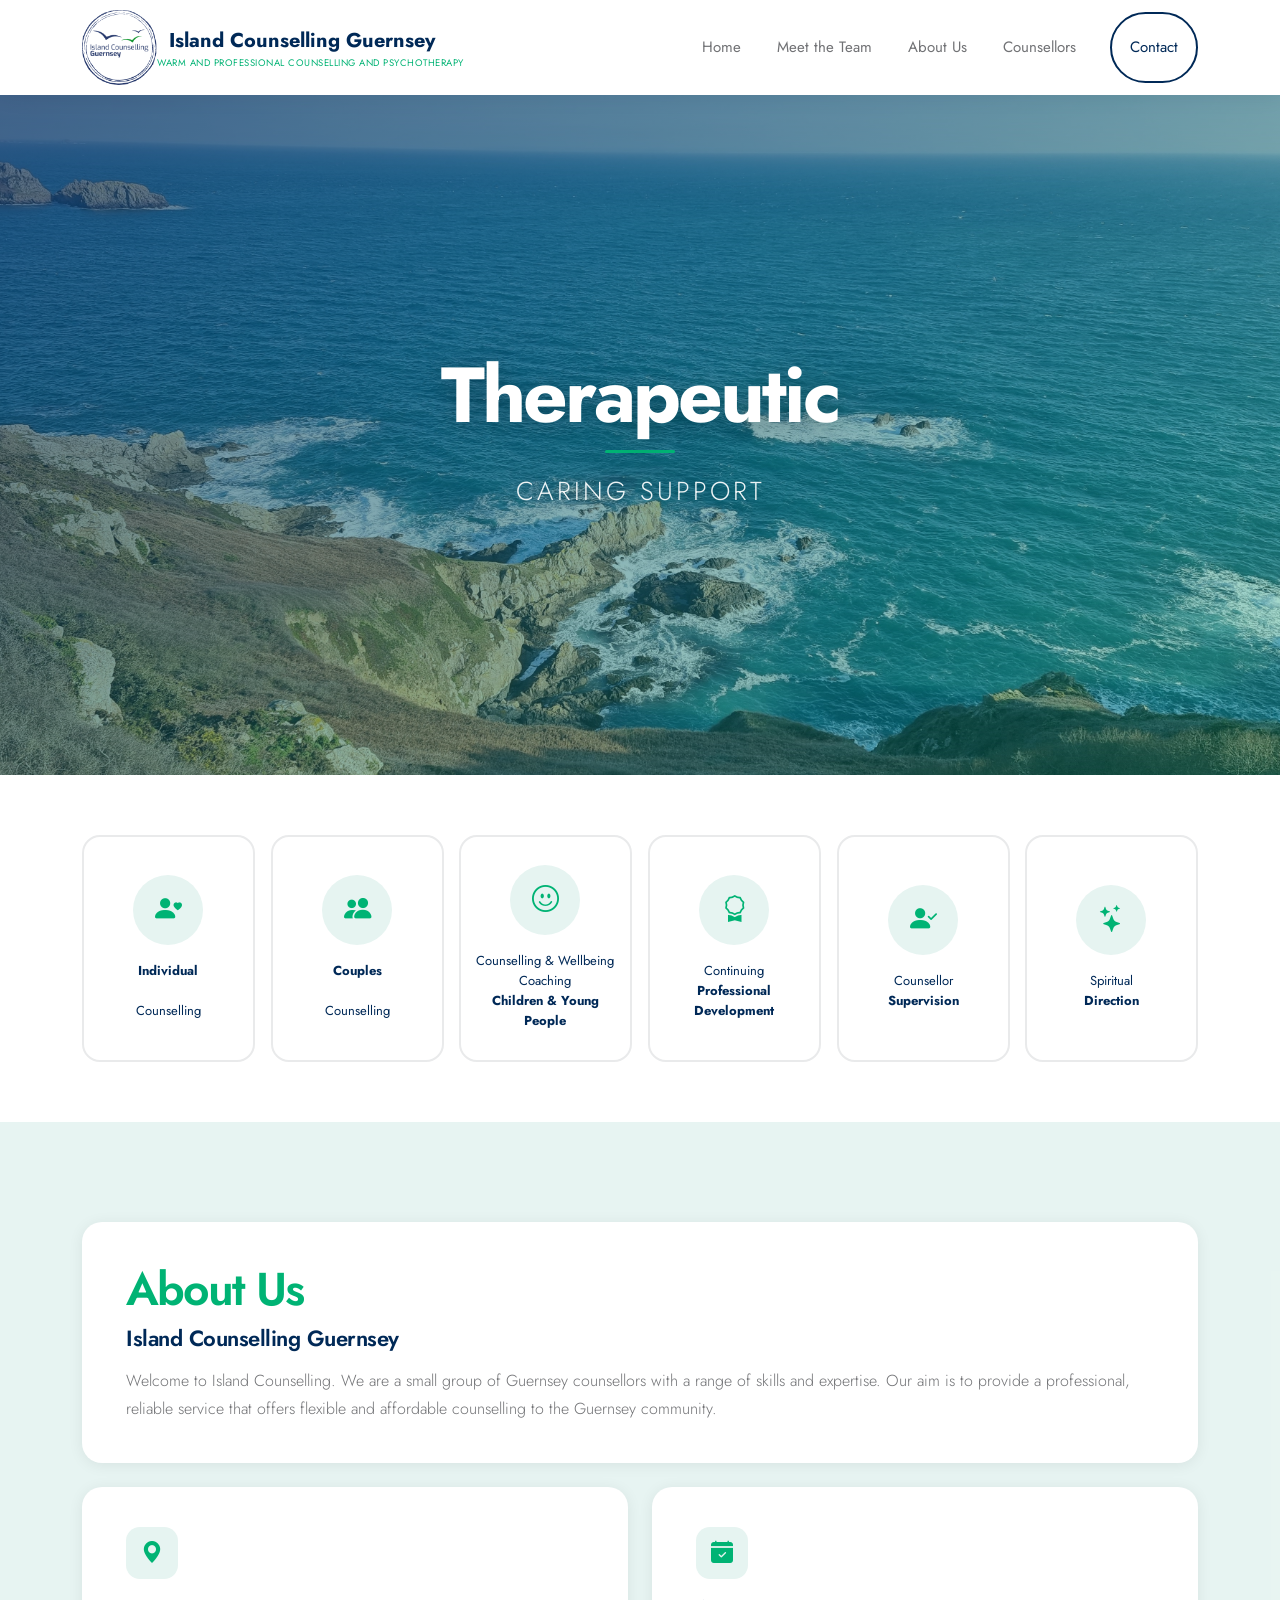
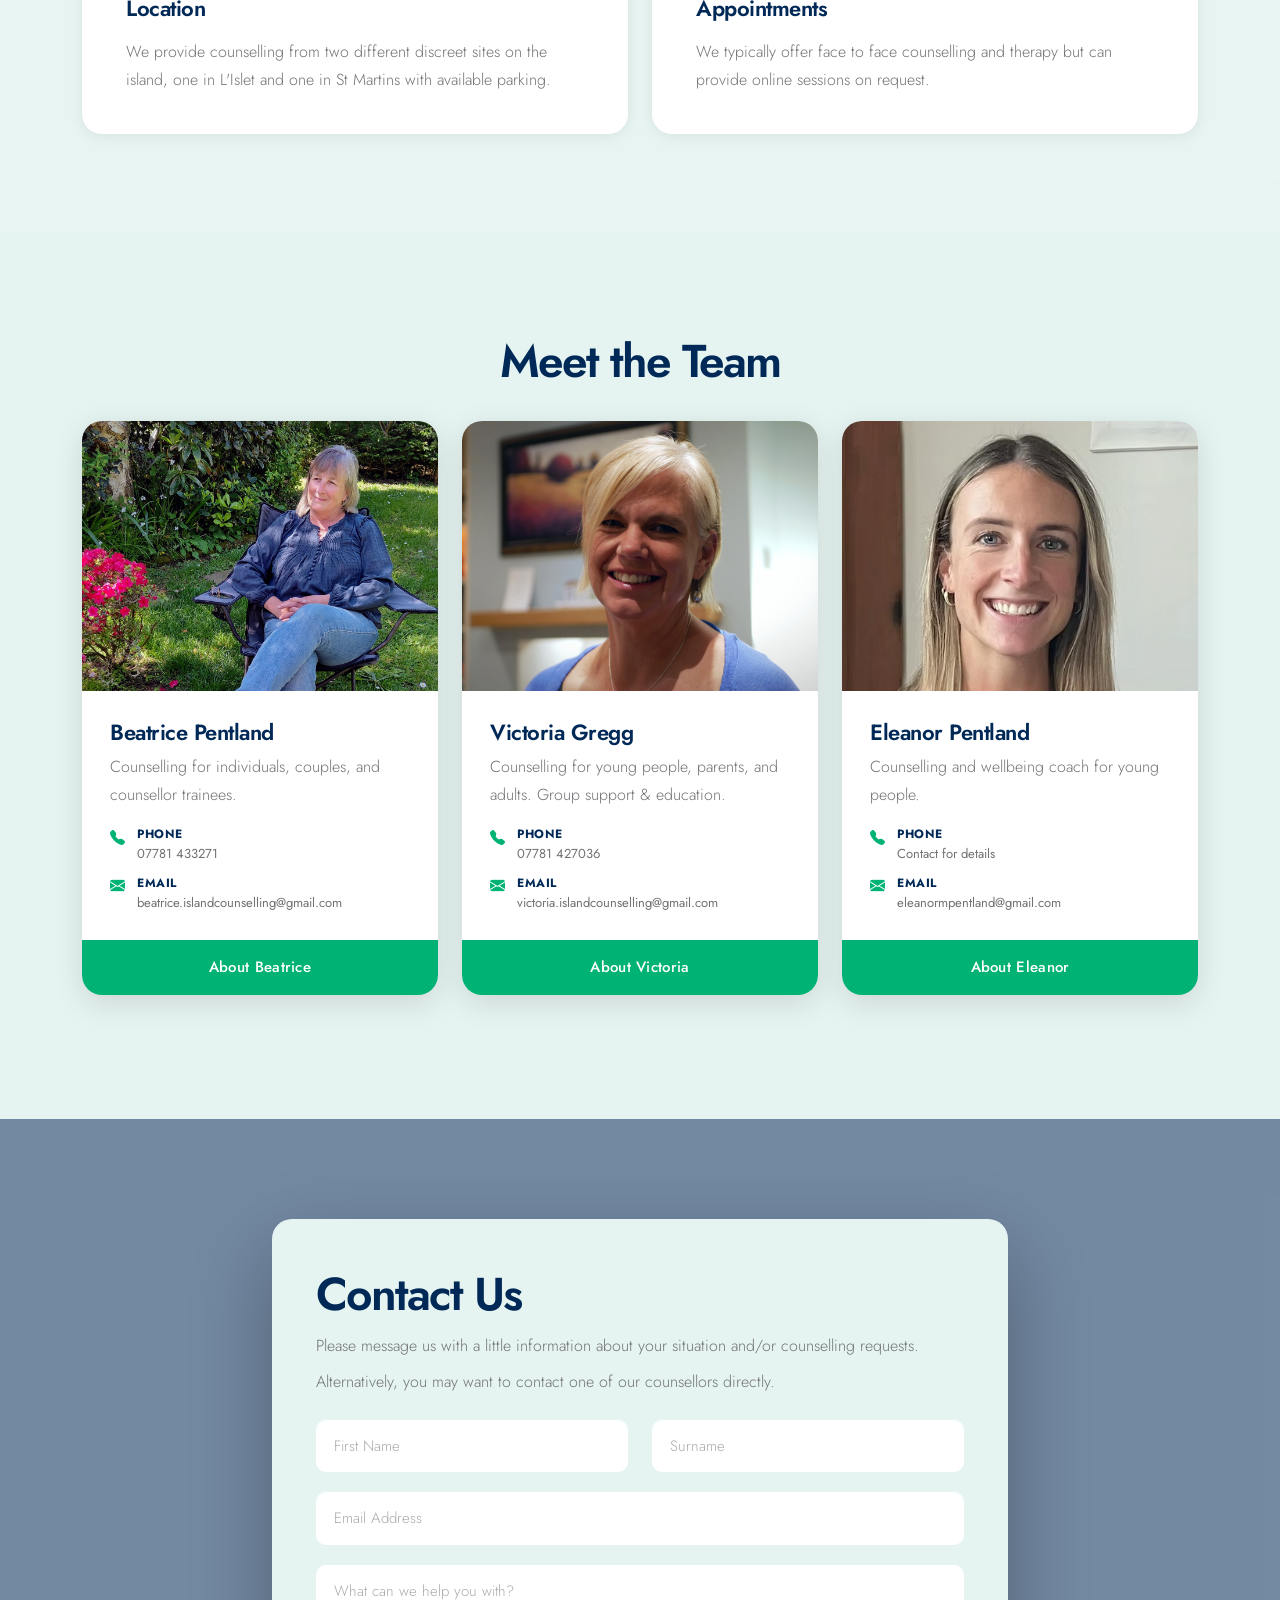
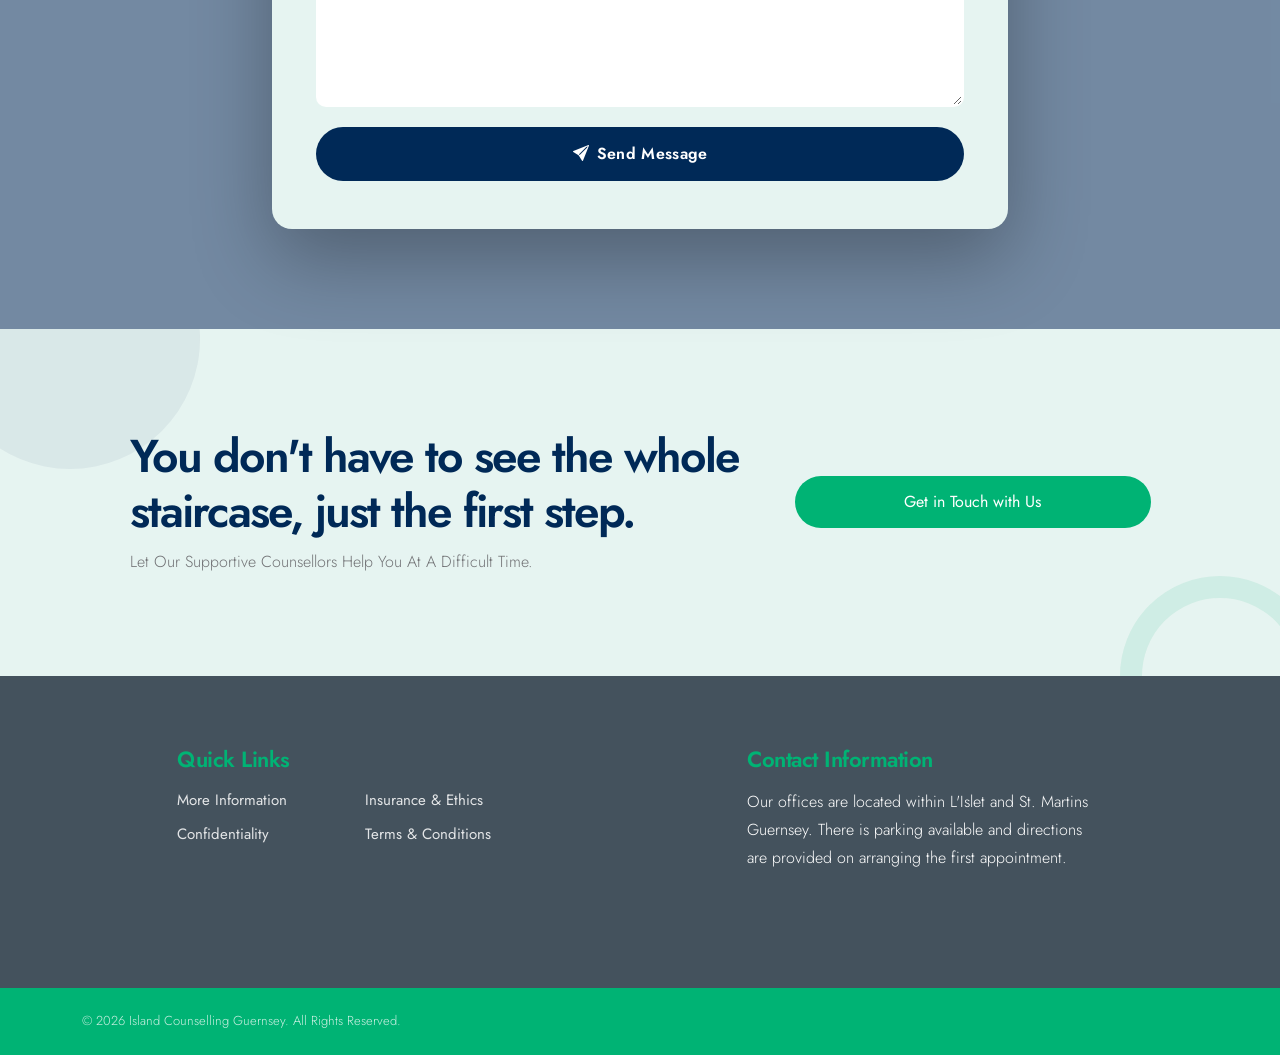
==== index.html @ e0945bb7 "Fix spelling of 'Theraputic' to 'Therapeutic'" ====
<!DOCTYPE html>
<html lang="en">
<head>
    <meta charset="UTF-8">
    <meta name="viewport" content="width=device-width, initial-scale=1">
    <meta name="description" content="Counselling in Guernsey for individuals, couples, children and young people. Professional, affordable, and confidential.">
    <meta name="author" content="Island Counselling Guernsey">
    <title>Island Counselling Guernsey</title>

    <link rel="icon" type="image/png" href="images/faviconIC.png">

    <!-- Google Fonts -->
    <link rel="preconnect" href="https://fonts.googleapis.com">
    <link rel="preconnect" href="https://fonts.gstatic.com" crossorigin>
    <link href="https://fonts.googleapis.com/css2?family=Jost:ital,wght@0,300;0,400;0,600;0,700;1,400&display=swap" rel="stylesheet">

    <!-- Bootstrap 5 CSS -->
    <link href="https://cdn.jsdelivr.net/npm/bootstrap@5.3.2/dist/css/bootstrap.min.css" rel="stylesheet">

    <!-- Bootstrap Icons -->
    <link href="https://cdn.jsdelivr.net/npm/bootstrap-icons@1.11.3/font/bootstrap-icons.css" rel="stylesheet">

    <!-- Custom CSS -->
    <link rel="stylesheet" href="style.css">
</head>
<body>

    <!-- ========== NAVIGATION ========== -->
    <nav class="navbar navbar-expand-lg" id="mainNav">
        <div class="container">

            <a class="navbar-brand" href="index.html">
                <img src="images/logo1.png" class="nav-logo" alt="Island Counselling Guernsey Logo">
                <span class="brand-text">
                    &nbsp;&nbsp;Island Counselling<em class="hide-mobile"> Guernsey</em>
                    <small>Warm and professional counselling and psychotherapy</small>
                </span>
            </a>

            <button class="navbar-toggler" type="button" data-bs-toggle="collapse"
                    data-bs-target="#navbarNav" aria-controls="navbarNav"
                    aria-expanded="false" aria-label="Toggle navigation">
                <span class="navbar-toggler-icon"></span>
            </button>

            <div class="collapse navbar-collapse" id="navbarNav">
                <ul class="navbar-nav ms-auto align-items-lg-center">
                    <li class="nav-item">
                        <a class="nav-link" href="index.html">Home</a>
                    </li>
                    <li class="nav-item">
                        <a class="nav-link smoothscroll" href="#team_section">Meet the Team</a>
                    </li>
                    <li class="nav-item">
                        <a class="nav-link smoothscroll" href="#about_section">About Us</a>
                    </li>
                    <li class="nav-item dropdown">
                        <a class="nav-link dropdown-toggle" href="#" id="counsellorsDropdown"
                           role="button" data-bs-toggle="dropdown" aria-expanded="false">
                            Counsellors
                        </a>
                        <ul class="dropdown-menu" aria-labelledby="counsellorsDropdown">
                            <li><a class="dropdown-item" href="Beatrice Pentland.html">Beatrice Pentland</a></li>
                            <li><a class="dropdown-item" href="Victoria Gregg.html">Victoria Gregg</a></li>
                            <li><a class="dropdown-item" href="Eleanor Pentland.html">Eleanor Pentland</a></li>
                        </ul>
                    </li>
                    <li class="nav-item ms-lg-3">
                        <a class="nav-link custom-btn custom-border-btn btn smoothscroll" href="#contact_section">Contact</a>
                    </li>
                </ul>
            </div>

        </div>
    </nav>

    <!-- ========== MAIN CONTENT ========== -->
    <main>

        <!-- Hero Carousel -->
        <section class="hero-section" aria-label="Hero">
            <div id="heroCarousel" class="carousel carousel-fade slide h-100"
                 data-bs-ride="carousel" data-bs-interval="4500">

                <div class="carousel-inner h-100">

                    <!-- Slide 1 -->
                    <div class="carousel-item">
                        <img src="images/gys8.jpg" class="carousel-bg-image"
                             alt="Therapeutic waves from a Guernsey cliff">
                        <div class="carousel-overlay"></div>
                        <div class="carousel-center-caption">
                            <div class="caption-inner">
                                <h1>Evidence</h1>
                                <div class="caption-divider"></div>
                                <p class="caption-sub">Based Practice</p>
                            </div>
                        </div>
                    </div>

                    <!-- Slide 2 (active) -->
                    <div class="carousel-item active">
                        <img src="images/gys42.jpg" class="carousel-bg-image"
                             alt="Counselling at sunset in Guernsey">
                        <div class="carousel-overlay"></div>
                        <div class="carousel-center-caption">
                            <div class="caption-inner">
                                <h1>Therapeutic</h1>
                                <div class="caption-divider"></div>
                                <p class="caption-sub">Caring Support</p>
                            </div>
                        </div>
                    </div>

                    <!-- Slide 3 -->
                    <div class="carousel-item">
                        <img src="images/gys22.jpg" class="carousel-bg-image"
                             alt="Relaxing sandy Guernsey beach">
                        <div class="carousel-overlay"></div>
                        <div class="carousel-center-caption">
                            <div class="caption-inner">
                                <h1>Affordable</h1>
                                <div class="caption-divider"></div>
                                <p class="caption-sub">And Reliable</p>
                            </div>
                        </div>
                    </div>

                    <!-- Slide 4 -->
                    <div class="carousel-item">
                        <img src="images/IMG_61492.jpeg" class="carousel-bg-image"
                             alt="Guernsey coastline">
                        <div class="carousel-overlay"></div>
                        <div class="carousel-center-caption">
                            <div class="caption-inner">
                                <h1>Confidential</h1>
                                <div class="caption-divider"></div>
                                <p class="caption-sub">And Professional</p>
                            </div>
                        </div>
                    </div>

                </div>

                <!-- Controls -->
                <button class="carousel-control-prev" type="button"
                        data-bs-target="#heroCarousel" data-bs-slide="prev">
                    <span class="carousel-control-prev-icon" aria-hidden="true"></span>
                    <span class="visually-hidden">Previous</span>
                </button>
                <button class="carousel-control-next" type="button"
                        data-bs-target="#heroCarousel" data-bs-slide="next">
                    <span class="carousel-control-next-icon" aria-hidden="true"></span>
                    <span class="visually-hidden">Next</span>
                </button>

            </div>
        </section>

        <!-- ========== SERVICES SECTION ========== -->
        <section class="services-section">
            <div class="container">
                <div class="row g-3 justify-content-center">

                    <div class="col-lg-2 col-md-4 col-6">
                        <a href="quicklinks.html#individual_counselling" class="service-link">
                            <div class="service-block animate-on-scroll" style="--delay: 0s">
                                <div class="service-icon-wrap">
                                    <i class="bi bi-person-heart"></i>
                                </div>
                                <p class="service-block-text">
                                    <strong>Individual</strong><br>Counselling
                                </p>
                            </div>
                        </a>
                    </div>

                    <div class="col-lg-2 col-md-4 col-6">
                        <a href="quicklinks.html#couples_counselling" class="service-link">
                            <div class="service-block animate-on-scroll" style="--delay: 0.08s">
                                <div class="service-icon-wrap">
                                    <i class="bi bi-people-fill"></i>
                                </div>
                                <p class="service-block-text">
                                    <strong>Couples</strong><br>Counselling
                                </p>
                            </div>
                        </a>
                    </div>

                    <div class="col-lg-2 col-md-4 col-6">
                        <a href="quicklinks.html#children_and_young_people" class="service-link">
                            <div class="service-block animate-on-scroll" style="--delay: 0.16s">
                                <div class="service-icon-wrap">
                                    <i class="bi bi-emoji-smile"></i>
                                </div>
                                <p class="service-block-text">
                                    Counselling &amp; Wellbeing Coaching<br>
                                    <strong>Children &amp; Young People</strong>
                                </p>
                            </div>
                        </a>
                    </div>

                    <div class="col-lg-2 col-md-4 col-6">
                        <a href="quicklinks.html#continuing_professional_development" class="service-link">
                            <div class="service-block animate-on-scroll" style="--delay: 0.24s">
                                <div class="service-icon-wrap">
                                    <i class="bi bi-award"></i>
                                </div>
                                <p class="service-block-text">
                                    Continuing<br>
                                    <strong>Professional Development</strong>
                                </p>
                            </div>
                        </a>
                    </div>

                    <div class="col-lg-2 col-md-4 col-6">
                        <a href="quicklinks.html#counsellor_supervision" class="service-link">
                            <div class="service-block animate-on-scroll" style="--delay: 0.32s">
                                <div class="service-icon-wrap">
                                    <i class="bi bi-person-check-fill"></i>
                                </div>
                                <p class="service-block-text">
                                    Counsellor<br><strong>Supervision</strong>
                                </p>
                            </div>
                        </a>
                    </div>

                    <div class="col-lg-2 col-md-4 col-6">
                        <a href="quicklinks.html#spiritual_direction" class="service-link">
                            <div class="service-block animate-on-scroll" style="--delay: 0.4s">
                                <div class="service-icon-wrap">
                                    <i class="bi bi-stars"></i>
                                </div>
                                <p class="service-block-text">
                                    Spiritual<br><strong>Direction</strong>
                                </p>
                            </div>
                        </a>
                    </div>

                </div>
            </div>
        </section>

        <!-- ========== ABOUT SECTION ========== -->
        <section class="about-section section-padding" id="about_section">
            <div class="container">

                <!-- Main about box -->
                <div class="row">
                    <div class="col-12 animate-on-scroll" style="--delay: 0s">
                        <div class="custom-text-box">
                            <h2 class="mb-2">About Us</h2>
                            <h5 class="mb-3">Island Counselling Guernsey</h5>
                            <p class="mb-0">Welcome to Island Counselling. We are a small group of Guernsey counsellors with a range of skills and expertise. Our aim is to provide a professional, reliable service that offers flexible and affordable counselling to the Guernsey community.</p>
                        </div>
                    </div>
                </div>

                <!-- Info boxes -->
                <div class="row">
                    <div class="col-lg-6 col-md-6 col-12 animate-on-scroll" style="--delay: 0.1s">
                        <div class="custom-text-box mb-lg-0">
                            <div class="info-icon-wrap mb-3">
                                <i class="bi bi-geo-alt-fill"></i>
                            </div>
                            <h5 class="mb-3">Location</h5>
                            <p class="mb-0">We provide counselling from two different discreet sites on the island, one in L'Islet and one in St Martins with available parking.</p>
                        </div>
                    </div>

                    <div class="col-lg-6 col-md-6 col-12 animate-on-scroll" style="--delay: 0.2s">
                        <div class="custom-text-box mb-lg-0">
                            <div class="info-icon-wrap mb-3">
                                <i class="bi bi-calendar-check-fill"></i>
                            </div>
                            <h5 class="mb-3">Appointments</h5>
                            <p class="mb-0">We typically offer face to face counselling and therapy but can provide online sessions on request.</p>
                        </div>
                    </div>
                </div>

            </div>
        </section>

        <!-- ========== TEAM SECTION ========== -->
        <section class="section-padding team-section" id="team_section">
            <div class="container">

                <div class="row mb-4">
                    <div class="col-12 text-center animate-on-scroll" style="--delay: 0s">
                        <h2>Meet the Team</h2>
                    </div>
                </div>

                <div class="row justify-content-center">

                    <!-- Beatrice Pentland -->
                    <div class="col-lg-4 col-md-6 col-12 mb-4 animate-on-scroll" style="--delay: 0.1s">
                        <div class="team-card">
                            <div class="team-card-img-wrap">
                                <img src="Beatrice Pentland_files/Beatrice_page.jpg"
                                     class="team-card-image"
                                     alt="Beatrice Pentland - Counsellor">
                            </div>
                            <div class="team-card-body">
                                <h5 class="mb-2">Beatrice Pentland</h5>
                                <p>Counselling for individuals, couples, and counsellor trainees.</p>

                                <div class="contact-detail">
                                    <i class="bi bi-telephone-fill"></i>
                                    <div>
                                        <strong>Phone</strong>
                                        <a href="tel:07781433271">07781 433271</a>
                                    </div>
                                </div>

                                <div class="contact-detail">
                                    <i class="bi bi-envelope-fill"></i>
                                    <div>
                                        <strong>Email</strong>
                                        <a href="mailto:beatrice.islandcounselling@gmail.com">beatrice.islandcounselling@gmail.com</a>
                                    </div>
                                </div>
                            </div>
                            <a href="Beatrice Pentland.html" class="team-card-btn">About Beatrice</a>
                        </div>
                    </div>

                    <!-- Victoria Gregg -->
                    <div class="col-lg-4 col-md-6 col-12 mb-4 animate-on-scroll" style="--delay: 0.2s">
                        <div class="team-card">
                            <div class="team-card-img-wrap">
                                <img src="images/VictoriaGregg.jpg"
                                     class="team-card-image"
                                     alt="Victoria Gregg - Counsellor">
                            </div>
                            <div class="team-card-body">
                                <h5 class="mb-2">Victoria Gregg</h5>
                                <p>Counselling for young people, parents, and adults. Group support &amp; education.</p>

                                <div class="contact-detail">
                                    <i class="bi bi-telephone-fill"></i>
                                    <div>
                                        <strong>Phone</strong>
                                        <a href="tel:07781427036">07781 427036</a>
                                    </div>
                                </div>

                                <div class="contact-detail">
                                    <i class="bi bi-envelope-fill"></i>
                                    <div>
                                        <strong>Email</strong>
                                        <a href="mailto:victoria.islandcounselling@gmail.com">victoria.islandcounselling@gmail.com</a>
                                    </div>
                                </div>
                            </div>
                            <a href="Victoria Gregg.html" class="team-card-btn">About Victoria</a>
                        </div>
                    </div>

                    <!-- Eleanor -->
                    <div class="col-lg-4 col-md-6 col-12 mb-4 animate-on-scroll" style="--delay: 0.3s">
                        <div class="team-card">
                            <div class="team-card-img-wrap">
                                <img src="images/EleanorPentland.jpeg"
                                     class="team-card-image"
                                     alt="Eleanor - Counsellor">
                            </div>
                            <div class="team-card-body">
                                <h5 class="mb-2">Eleanor Pentland</h5>
                                <p>Counselling and wellbeing coach for young people.</p>

                                <div class="contact-detail">
                                    <i class="bi bi-telephone-fill"></i>
                                    <div>
                                        <strong>Phone</strong>
                                        <a href="#">Contact for details</a>
                                    </div>
                                </div>

                                <div class="contact-detail">
                                    <i class="bi bi-envelope-fill"></i>
                                    <div>
                                        <strong>Email</strong>
                                        <a href="mailto:eleanormpentland@gmail.com">eleanormpentland@gmail.com</a>
                                    </div>
                                </div>
                            </div>
                            <a href="Eleanor Pentland.html" class="team-card-btn">About Eleanor</a>
                        </div>
                    </div>

                </div>
            </div>
        </section>

        <!-- ========== CONTACT SECTION ========== -->
        <section class="contact-section section-padding" id="contact_section">
            <div class="contact-overlay"></div>
            <div class="container">
                <div class="row">
                    <div class="col-lg-8 col-12 mx-auto">

                        <!-- Replace YOUR_FORM_ID with your Formspree form ID -->
                        <form class="contact-form animate-on-scroll" style="--delay: 0s"
                              action="https://formspree.io/f/mjgjagqq"
                              method="POST">

                            <h2>Contact Us</h2>
                            <p class="mb-2">Please message us with a little information about your situation and/or counselling requests.</p>
                            <p class="mb-4">Alternatively, you may want to contact one of our counsellors directly.</p>

                            <div class="row">
                                <div class="col-lg-6 col-md-6 col-12">
                                    <input type="text" name="first-name" class="form-field"
                                           placeholder="First Name" required>
                                </div>
                                <div class="col-lg-6 col-md-6 col-12">
                                    <input type="text" name="last-name" class="form-field"
                                           placeholder="Surname" required>
                                </div>
                            </div>

                            <input type="email" name="email" class="form-field"
                                   placeholder="Email Address" required>

                            <textarea name="message" rows="5" class="form-field"
                                      placeholder="What can we help you with?" required></textarea>

                            <button type="submit" class="submit-btn">
                                <i class="bi bi-send-fill me-2"></i>Send Message
                            </button>

                        </form>

                    </div>
                </div>
            </div>
        </section>

        <!-- ========== CTA SECTION ========== -->
        <section class="cta-section section-padding">
            <div class="container">
                <div class="row justify-content-center align-items-center">

                    <div class="col-lg-7 col-12 animate-on-scroll" style="--delay: 0s">
                        <h2 class="mb-2">You don't have to see the whole staircase, just the first step.</h2>
                        <p class="mb-0">Let Our Supportive Counsellors Help You At A Difficult Time.</p>
                    </div>

                    <div class="col-lg-4 col-12 mt-3 mt-lg-0 animate-on-scroll" style="--delay: 0.15s">
                        <a href="#contact_section" class="custom-btn btn w-100 text-center smoothscroll">
                            Get in Touch with Us
                        </a>
                    </div>

                </div>
            </div>
        </section>

    </main>

    <!-- ========== FOOTER ========== -->
    <footer class="site-footer">
        <div class="container pb-5">
            <div class="row">

                <div class="col-lg-4 col-md-6 col-12 mb-4 mx-auto">
                    <h5 class="site-footer-title mb-3">Quick Links</h5>
                    <ul class="footer-menu">
                        <li class="footer-menu-item"><a href="quicklinks.html#moreinfo" class="footer-menu-link">More Information</a></li>
                        <li class="footer-menu-item"><a href="quicklinks.html#confidentiality" class="footer-menu-link">Confidentiality</a></li>
                        <li class="footer-menu-item"><a href="quicklinks.html#insurance" class="footer-menu-link">Insurance &amp; Ethics</a></li>
                        <li class="footer-menu-item"><a href="quicklinks.html#tandc" class="footer-menu-link">Terms &amp; Conditions</a></li>
                    </ul>
                </div>

                <div class="col-lg-4 col-md-6 col-12 mx-auto">
                    <h5 class="site-footer-title mb-3">Contact Information</h5>
                    <p class="text-white mb-2">Our offices are located within L'Islet and St. Martins Guernsey. There is parking available and directions are provided on arranging the first appointment.</p>
                </div>

            </div>
        </div>

        <div class="site-footer-bottom">
            <div class="container">
                <div class="row align-items-center">
                    <div class="col-12 col-lg-8">
                        <p class="copyright-text mb-0">&copy; 2026 Island Counselling Guernsey. All Rights Reserved.</p>
                    </div>
                </div>
            </div>
        </div>
    </footer>

    <!-- Bootstrap JS -->
    <script src="https://cdn.jsdelivr.net/npm/bootstrap@5.3.2/dist/js/bootstrap.bundle.min.js"></script>

    <!-- Custom JS -->
    <script src="script.js"></script>

</body>
</html>
---- style.css ----
/* =====================================================
   ISLAND COUNSELLING GUERNSEY — style.css
   ===================================================== */

/* ---- CUSTOM PROPERTIES ---- */
:root {
    --white-color:               #ffffff;
    --primary-color:             #002957;
    --secondary-color:           #00b374;
    --section-bg-color:          #E6F4F1;
    --site-footer-bg-color:      #44525d;
    --custom-btn-bg-color:       #002957;
    --custom-btn-bg-hover-color: #3F5689;
    --dark-color:                #000000;
    --p-color:                   #717275;
    --border-color:              #e9eaeb;
    --body-font:                 'Jost', sans-serif;

    --shadow-sm:  0 2px 15px rgba(0,0,0,0.07);
    --shadow-md:  0 8px 30px rgba(0,0,0,0.12);
    --shadow-lg:  0 20px 60px rgba(0,0,0,0.16);
    --radius-sm:  10px;
    --radius-md:  20px;
    --radius-lg:  100px;
}

/* ---- BASE ---- */
*, *::before, *::after { box-sizing: border-box; }

html {
    scroll-behavior: smooth;
    font-size: 16px;
}

body {
    background: var(--white-color);
    font-family: var(--body-font);
    color: var(--p-color);
    overflow-x: hidden;
}

main { min-height: 75vh; }

img { max-width: 100%; }

/* ---- TYPOGRAPHY ---- */
h1, h2, h3, h4, h5, h6 {
    font-family: var(--body-font);
    font-weight: 600;
    letter-spacing: -0.5px;
}

h1 {
    font-size: 60px;
    font-weight: 700;
    letter-spacing: -2px;
    color: var(--white-color);
    line-height: 1.1;
}

h2 {
    color: var(--secondary-color);
    font-size: 46px;
    letter-spacing: -2px;
}

h3 { font-size: 32px; color: var(--dark-color); }
h4 { font-size: 28px; color: var(--dark-color); }
h5 { color: var(--primary-color); font-size: 22px; }
h6 { font-size: 18px; color: var(--dark-color); }

p {
    color: var(--p-color);
    font-size: 16px;
    font-weight: 300;
    line-height: 1.75;
    margin-bottom: 0;
}

a {
    color: var(--p-color);
    text-decoration: none;
    transition: color 0.25s ease;
}
a:hover { color: var(--primary-color); }

b, strong { font-weight: 700; }
em { font-style: normal; }
small { font-size: 12px; }

/* ---- LAYOUT ---- */
.section-padding {
    padding-top: 100px;
    padding-bottom: 100px;
}

/* ---- CUSTOM BUTTON ---- */
.custom-btn {
    background: var(--secondary-color);
    border: 2px solid transparent;
    border-radius: var(--radius-lg);
    color: var(--white-color) !important;
    font-size: 16px;
    font-weight: 400;
    padding: 12px 28px;
    display: inline-block;
    transition: all 0.3s ease;
    text-align: center;
    font-family: var(--body-font);
}

.custom-btn:hover {
    background: var(--primary-color);
    color: var(--white-color) !important;
    transform: translateY(-2px);
    box-shadow: 0 8px 20px rgba(0,41,87,0.25);
}

.custom-border-btn {
    background: transparent;
    border: 2px solid var(--custom-btn-bg-color);
    color: var(--primary-color) !important;
}

.custom-border-btn:hover {
    background: var(--custom-btn-bg-hover-color);
    border-color: transparent;
    color: var(--white-color) !important;
}

/* ======================================================
   NAVBAR
   ====================================================== */
.navbar {
    background: var(--white-color);
    position: sticky;
    top: 0;
    z-index: 1030;
    padding: 0;
    box-shadow: 0 2px 20px rgba(0,0,0,0.07);
    transition: box-shadow 0.3s ease, padding 0.3s ease;
}

.navbar.scrolled {
    box-shadow: 0 4px 30px rgba(0,0,0,0.13);
}

.navbar-brand {
    color: var(--primary-color);
    font-size: 20px;
    font-weight: 700;
    display: flex;
    align-items: center;
    padding: 0;
}

.brand-text {
    display: inline-block;
    vertical-align: middle;
}

.brand-text small {
    color: var(--secondary-color);
    display: block;
    font-size: 9.5px;
    line-height: normal;
    text-transform: uppercase;
    font-weight: 400;
    letter-spacing: 0.5px;
}

.nav-logo {
    width: 75px;
    height: auto;
    margin: 10px 0;
    flex-shrink: 0;
}

/* Nav links */
.navbar-nav .nav-link {
    color: var(--p-color);
    font-size: 15px;
    font-weight: 400;
    padding: 22px 18px !important;
    position: relative;
    transition: color 0.25s ease;
}

/* Underline slide animation */
.navbar-nav .nav-link::after {
    content: '';
    position: absolute;
    bottom: 14px;
    left: 18px;
    right: 18px;
    height: 2px;
    background: var(--secondary-color);
    transform: scaleX(0);
    transform-origin: center;
    transition: transform 0.3s ease;
    border-radius: 2px;
}

.navbar-nav .nav-link:hover,
.navbar-nav .nav-link.active {
    color: var(--primary-color);
}

.navbar-nav .nav-link:hover::after { transform: scaleX(1); }
.navbar-nav .nav-link.dropdown-toggle::after { display: none; }

/* Dropdown chevron icon */
.dropdown-toggle .nav-chevron {
    font-size: 10px;
    margin-left: 4px;
    vertical-align: middle;
    transition: transform 0.25s;
}
.dropdown.show .nav-chevron { transform: rotate(180deg); }

/* Override Bootstrap's default dropdown arrow */
.dropdown-toggle::after {
    content: "\f282";
    font-family: "bootstrap-icons" !important;
    font-size: 11px;
    border: none;
    vertical-align: -0.1em;
    margin-left: 4px;
    transition: transform 0.25s;
    display: inline-block;
}

.show > .dropdown-toggle::after { transform: rotate(180deg); }

/* Dropdown menu */
.dropdown-menu {
    background: var(--white-color);
    box-shadow: var(--shadow-lg);
    border: 0;
    padding: 8px 0;
    margin-top: 0;
    border-radius: 14px;
    min-width: 220px;
    animation: dropdownFade 0.2s ease;
}

@keyframes dropdownFade {
    from { opacity: 0; transform: translateY(-8px); }
    to   { opacity: 1; transform: translateY(0); }
}

.dropdown-item {
    color: var(--p-color);
    font-size: 14px;
    font-family: var(--body-font);
    padding: 11px 20px;
    transition: all 0.2s;
    font-weight: 400;
}

.dropdown-item:hover,
.dropdown-item:focus {
    background: var(--section-bg-color);
    color: var(--primary-color);
}

@media (min-width: 992px) {
    .dropdown:hover .dropdown-menu {
        display: block;
        margin-top: 0;
    }
}

/* Navbar Toggler – custom hamburger */
.navbar-toggler {
    border: none;
    padding: 0;
    width: 30px;
    height: 30px;
    cursor: pointer;
    background: none;
    flex-shrink: 0;
}

.navbar-toggler:focus { box-shadow: none; outline: none; }

.navbar-toggler-icon {
    background-image: none !important;
    background: var(--dark-color);
    display: block;
    width: 26px;
    height: 2px;
    position: relative;
    transition: background 0.15s 0.3s;
}

.navbar-toggler-icon::before,
.navbar-toggler-icon::after {
    content: '';
    position: absolute;
    background: var(--dark-color);
    width: 26px;
    height: 2px;
    transition: top 0.3s 0.35s ease, transform 0.3s 0.05s ease;
}

.navbar-toggler-icon::before { top: -8px; }
.navbar-toggler-icon::after  { top: 8px; }

.navbar-toggler[aria-expanded="true"] .navbar-toggler-icon {
    background: transparent;
    transition: background 0.1s;
}

.navbar-toggler[aria-expanded="true"] .navbar-toggler-icon::before {
    top: 0; transform: rotate(45deg);
    transition: top 0.3s 0.05s ease, transform 0.3s 0.35s ease;
}

.navbar-toggler[aria-expanded="true"] .navbar-toggler-icon::after {
    top: 0; transform: rotate(-45deg);
    transition: top 0.3s 0.05s ease, transform 0.3s 0.35s ease;
}

/* ======================================================
   HERO SECTION
   ====================================================== */
.hero-section {
    position: relative;
    height: 680px;
    overflow: hidden;
}
 
.carousel,
.carousel-inner,
.carousel-item {
    height: 100%;
}
 
.carousel-bg-image {
    width: 100%;
    height: 100%;
    object-fit: cover;
    object-position: center;
    position: absolute;
    inset: 0;
    transition: transform 8s ease;
}
 
/* Subtle Ken Burns on active slide */
.carousel-item.active .carousel-bg-image {
    transform: scale(1.05);
}
 
.carousel-overlay {
    position: absolute;
    inset: 0;
    background: linear-gradient(
        150deg,
        rgba(0, 41, 87, 0.65) 0%,
        rgba(0, 179, 116, 0.30) 100%
    );
    z-index: 1;
}
 
/* Caption – centered */
.carousel-center-caption {
    position: absolute;
    inset: 0;
    z-index: 2;
    display: flex;
    align-items: center;
    justify-content: center;
    text-align: center;
    padding: 20px;
}
 
.caption-inner {
    animation: captionIn 0.9s cubic-bezier(0.22, 1, 0.36, 1) both;
}
 
@keyframes captionIn {
    from { opacity: 0; transform: translateY(28px); }
    to   { opacity: 1; transform: translateY(0); }
}
 
.carousel-center-caption h1 {
    color: var(--white-color);
    font-size: 78px;
    font-weight: 700;
    letter-spacing: -3px;
    text-shadow: 0 4px 24px rgba(0,0,0,0.25);
    line-height: 1;
    margin-bottom: 16px;
}
 
.caption-divider {
    width: 70px;
    height: 3px;
    background: var(--secondary-color);
    margin: 0 auto 16px;
    border-radius: 3px;
}
 
.caption-sub {
    color: rgba(255,255,255,0.92);
    font-size: 26px;
    font-weight: 300;
    letter-spacing: 3px;
    text-transform: uppercase;
    text-shadow: 0 2px 12px rgba(0,0,0,0.2);
    margin: 0;
}
 
/* Carousel controls */
.carousel-control-prev,
.carousel-control-next {
    opacity: 0;
    width: 70px;
    z-index: 5;
    transition: opacity 0.35s ease;
}
 
.hero-section:hover .carousel-control-prev,
.hero-section:hover .carousel-control-next {
    opacity: 1;
}
 
.carousel-control-prev-icon,
.carousel-control-next-icon {
    background-color: var(--secondary-color);
    border-radius: 50%;
    background-size: 55% 55%;
    width: 55px;
    height: 55px;
    transition: background-color 0.25s ease;
}
 
.carousel-control-prev-icon:hover,
.carousel-control-next-icon:hover {
    background-color: var(--primary-color);
}

/* ======================================================
   SERVICES SECTION
   ====================================================== */
.services-section {
    padding: 60px 0;
    background: var(--white-color);
}

.service-link {
    color: inherit;
    text-decoration: none;
    display: block;
    height: 100%;
}

.service-block {
    display: flex;
    flex-direction: column;
    align-items: center;
    justify-content: center;
    text-align: center;
    border-radius: 18px;
    border: 2px solid var(--border-color);
    padding: 28px 14px;
    min-height: 220px;
    height: 100%;
    background: var(--white-color);
    cursor: pointer;
    transition: border-color 0.35s ease, box-shadow 0.35s ease, transform 0.35s ease;
    will-change: transform;
}

.service-block:hover {
    border-color: var(--secondary-color);
    box-shadow: 0 12px 40px rgba(0, 179, 116, 0.15);
    transform: translateY(-7px);
}

.service-icon-wrap {
    width: 70px;
    height: 70px;
    border-radius: 50%;
    background: var(--section-bg-color);
    display: flex;
    align-items: center;
    justify-content: center;
    margin-bottom: 16px;
    transition: background 0.3s ease, transform 0.3s ease;
    flex-shrink: 0;
}

.service-icon-wrap i {
    font-size: 27px;
    color: var(--secondary-color);
    transition: color 0.3s ease;
}

.service-block:hover .service-icon-wrap {
    background: var(--secondary-color);
    transform: scale(1.1) rotate(-5deg);
}

.service-block:hover .service-icon-wrap i {
    color: var(--white-color);
}

.service-block-text {
    color: var(--primary-color);
    font-size: 13px;
    line-height: 1.55;
    margin: 0;
    font-weight: 400;
}

.service-block-text strong {
    color: var(--primary-color);
    font-weight: 700;
    display: block;
}

/* ======================================================
   ABOUT SECTION
   ====================================================== */
.about-section {
    background-image: url('images/newgys/gys34.jpg');
    background-repeat: no-repeat;
    background-size: cover;
    background-position: center;
    background-attachment: fixed;
    position: relative;
}

.about-section::before {
    content: '';
    position: absolute;
    inset: 0;
    background: rgba(230, 244, 241, 0.93);
    z-index: 0;
}

.about-section .container { position: relative; z-index: 1; }

.custom-text-box {
    background: var(--white-color);
    border-radius: var(--radius-md);
    margin-bottom: 24px;
    padding: 40px 44px;
    box-shadow: var(--shadow-sm);
    transition: box-shadow 0.3s;
}

.custom-text-box:hover { box-shadow: var(--shadow-md); }

.info-icon-wrap {
    width: 52px;
    height: 52px;
    border-radius: 14px;
    background: var(--section-bg-color);
    display: flex;
    align-items: center;
    justify-content: center;
}

.info-icon-wrap i {
    font-size: 22px;
    color: var(--secondary-color);
}

/* ======================================================
   TEAM SECTION
   ====================================================== */
.team-section {
    background: var(--section-bg-color);
}

.team-section h2 { color: var(--primary-color); }

.team-card {
    background: var(--white-color);
    border-radius: var(--radius-md);
    overflow: hidden;
    box-shadow: var(--shadow-md);
    transition: transform 0.4s ease, box-shadow 0.4s ease;
    display: flex;
    flex-direction: column;
    height: 100%;
}

.team-card:hover {
    transform: translateY(-10px);
    box-shadow: var(--shadow-lg);
}

.team-card-img-wrap {
    overflow: hidden;
    height: 270px;
}

.team-card-image {
    width: 100%;
    height: 100%;
    object-fit: cover;
    object-position: center top;
    display: block;
    transition: transform 0.6s ease;
}

.team-card:hover .team-card-image { transform: scale(1.04); }

.team-card-body {
    padding: 28px 28px 18px;
    flex: 1;
}

.team-card-body p { margin-bottom: 16px; }

.contact-detail {
    display: flex;
    align-items: flex-start;
    gap: 12px;
    margin-bottom: 10px;
}

.contact-detail > i {
    font-size: 15px;
    color: var(--secondary-color);
    margin-top: 2px;
    flex-shrink: 0;
}

.contact-detail > div {
    display: flex;
    flex-direction: column;
    gap: 1px;
}

.contact-detail strong {
    font-size: 12px;
    color: var(--primary-color);
    text-transform: uppercase;
    letter-spacing: 0.5px;
}

.contact-detail a {
    font-size: 13px;
    color: var(--p-color);
    word-break: break-all;
}

.contact-detail a:hover { color: var(--secondary-color); }

.team-card-btn {
    display: block;
    background: var(--secondary-color);
    color: var(--white-color) !important;
    text-align: center;
    padding: 16px;
    font-size: 15px;
    font-weight: 500;
    font-family: var(--body-font);
    transition: background 0.25s ease;
    letter-spacing: 0.3px;
    margin-top: auto;
}

.team-card-btn:hover {
    background: var(--primary-color);
    color: var(--white-color) !important;
}

/* ======================================================
   CONTACT SECTION
   ====================================================== */
.contact-section {
    background-image: url('images/newgys/gys29.jpg');
    background-repeat: no-repeat;
    background-size: cover;
    background-position: center;
    background-attachment: fixed;
    position: relative;
}

.contact-overlay {
    position: absolute;
    inset: 0;
    background: rgba(0, 41, 87, 0.55);
    z-index: 0;
}

.contact-section .container { position: relative; z-index: 1; }

.contact-form {
    background: var(--section-bg-color);
    border-radius: var(--radius-md);
    padding: 48px 44px;
    box-shadow: 0 30px 80px rgba(0,0,0,0.3);
}

.contact-form h2 { color: var(--primary-color); margin-bottom: 10px; }

.form-field {
    display: block;
    width: 100%;
    background: var(--white-color);
    border: 2px solid transparent;
    border-radius: var(--radius-sm);
    color: var(--dark-color);
    font-family: var(--body-font);
    font-size: 15px;
    font-weight: 400;
    padding: 13px 16px;
    margin-bottom: 20px;
    outline: none;
    transition: border-color 0.25s ease, box-shadow 0.25s ease;
}

.form-field::placeholder { color: #aaa; font-weight: 300; }

.form-field:hover { border-color: rgba(0, 179, 116, 0.4); }
.form-field:focus {
    border-color: var(--secondary-color);
    box-shadow: 0 0 0 4px rgba(0, 179, 116, 0.12);
}

textarea.form-field { resize: vertical; min-height: 130px; }

.submit-btn {
    display: block;
    width: 100%;
    background: var(--custom-btn-bg-color);
    border: none;
    border-radius: var(--radius-lg);
    color: var(--white-color);
    font-family: var(--body-font);
    font-size: 16px;
    font-weight: 600;
    padding: 15px 30px;
    cursor: pointer;
    transition: background 0.3s ease, transform 0.2s ease, box-shadow 0.3s ease;
    letter-spacing: 0.3px;
}

.submit-btn:hover {
    background: var(--custom-btn-bg-hover-color);
    transform: translateY(-2px);
    box-shadow: 0 8px 20px rgba(0,41,87,0.3);
}

.submit-btn:active { transform: translateY(0); }

/* ======================================================
   CTA SECTION
   ====================================================== */
.cta-section {
    background: var(--section-bg-color);
    position: relative;
    overflow: hidden;
}

/* Decorative blobs */
.cta-section::before {
    content: '';
    position: absolute;
    top: -120px;
    left: -60px;
    width: 260px;
    height: 260px;
    border-radius: 50%;
    background: var(--primary-color);
    opacity: 0.06;
    pointer-events: none;
}

.cta-section::after {
    content: '';
    position: absolute;
    bottom: -100px;
    right: -40px;
    width: 200px;
    height: 200px;
    border: 22px solid var(--secondary-color);
    border-radius: 50%;
    opacity: 0.1;
    pointer-events: none;
}

.cta-section h2 { color: var(--primary-color); }

/* ======================================================
   FOOTER
   ====================================================== */
.site-footer {
    background: var(--site-footer-bg-color);
    padding-top: 70px;
}

.site-footer-title { color: var(--secondary-color); }

.site-footer p { color: rgba(255,255,255,0.8); }

.footer-menu {
    list-style: none;
    padding: 0;
    margin: 0;
    columns: 2;
    column-gap: 20px;
}

.footer-menu-item { break-inside: avoid; }

.footer-menu-link {
    color: rgba(255,255,255,0.85);
    font-size: 15px;
    display: inline-block;
    margin-bottom: 10px;
    transition: color 0.25s;
    position: relative;
}

.footer-menu-link::after {
    content: '';
    position: absolute;
    bottom: -1px;
    left: 0;
    width: 0;
    height: 1px;
    background: var(--secondary-color);
    transition: width 0.3s ease;
}

.footer-menu-link:hover { color: var(--secondary-color); }
.footer-menu-link:hover::after { width: 100%; }

.site-footer-bottom {
    background: var(--secondary-color);
    margin-top: 60px;
    padding: 22px 0;
}

.site-footer-bottom a { color: var(--white-color); }
.site-footer-bottom a:hover { color: #ffffaa; }

.copyright-text {
    color: rgba(255,255,255,0.88);
    font-size: 13px;
}

/* ======================================================
   SCROLL ANIMATIONS
   ====================================================== */
.animate-on-scroll {
    opacity: 0;
    transform: translateY(32px);
    transition: opacity 0.65s ease, transform 0.65s ease;
    transition-delay: var(--delay, 0s);
}

.animate-on-scroll.is-visible {
    opacity: 1;
    transform: translateY(0);
}

/* ======================================================
   UTILITY
   ====================================================== */
.hide-mobile { display: inline; }

/* ======================================================
   RESPONSIVE
   ====================================================== */

/* Large tablets / small desktops */
@media (max-width: 1199px) {
    .carousel-center-caption h1 { font-size: 64px; }
    .caption-sub { font-size: 22px; }
}

/* Tablets */
@media (max-width: 991px) {
    h1 { font-size: 46px; }
    h2 { font-size: 36px; }
    h5 { font-size: 20px; }

    .section-padding {
        padding-top: 70px;
        padding-bottom: 70px;
    }

    .hero-section { height: 520px; }
    .carousel-center-caption h1 { font-size: 52px; }
    .caption-sub { font-size: 20px; }

    .navbar-nav { padding-bottom: 16px; }
    .navbar-nav .nav-link { padding: 10px 20px !important; }
    .navbar-nav .nav-link::after { display: none; }
    .nav-item.ms-lg-3 { margin-left: 20px !important; margin-top: 8px; }

    /* Dropdown on mobile: transparent bg */
    .dropdown-menu {
        box-shadow: none;
        background: transparent;
        animation: none;
        border-radius: 0;
    }

    .dropdown-item {
        padding-left: 28px;
        font-size: 14px;
    }

    .custom-text-box { padding: 28px 30px; }
    .contact-form { padding: 32px 28px; }
}

/* Portrait tablets */
@media (max-width: 768px) {
    .hero-section { height: 440px; }
    .carousel-center-caption h1 { font-size: 40px; letter-spacing: -1.5px; }
    .caption-sub { font-size: 16px; letter-spacing: 2px; }
    .caption-divider { width: 50px; }

    .services-section { padding: 50px 0; }
    .service-block { min-height: 185px; padding: 22px 10px; }
    .service-icon-wrap { width: 58px; height: 58px; }
    .service-icon-wrap i { font-size: 22px; }
    .service-block-text { font-size: 12px; }

    .team-card-img-wrap { height: 240px; }

    /* Disable fixed bg on mobile (performance + Safari bug) */
    .about-section,
    .contact-section {
        background-attachment: scroll;
    }
}

/* Small phones */
@media (max-width: 575px) {
    h1 { font-size: 38px; }
    h2 { font-size: 30px; }

    .hero-section { height: 380px; }
    .carousel-center-caption h1 { font-size: 34px; letter-spacing: -1px; }
    .caption-sub { font-size: 14px; }

    .nav-logo { width: 55px; }
    .hide-mobile { display: none !important; }

    .services-section { padding: 40px 0; }
    .service-block { min-height: 170px; padding: 18px 8px; }

    .custom-text-box { padding: 24px 22px; }
    .contact-form { padding: 26px 20px; }

    .footer-menu { columns: 1; }
    .section-padding { padding-top: 55px; padding-bottom: 55px; }

    /* Carousel controls always visible on touch */
    .carousel-control-prev,
    .carousel-control-next { opacity: 0.7; }
}

/* Very small phones */
@media (max-width: 380px) {
    .navbar-brand { font-size: 16px; }
    .carousel-center-caption h1 { font-size: 28px; }
}
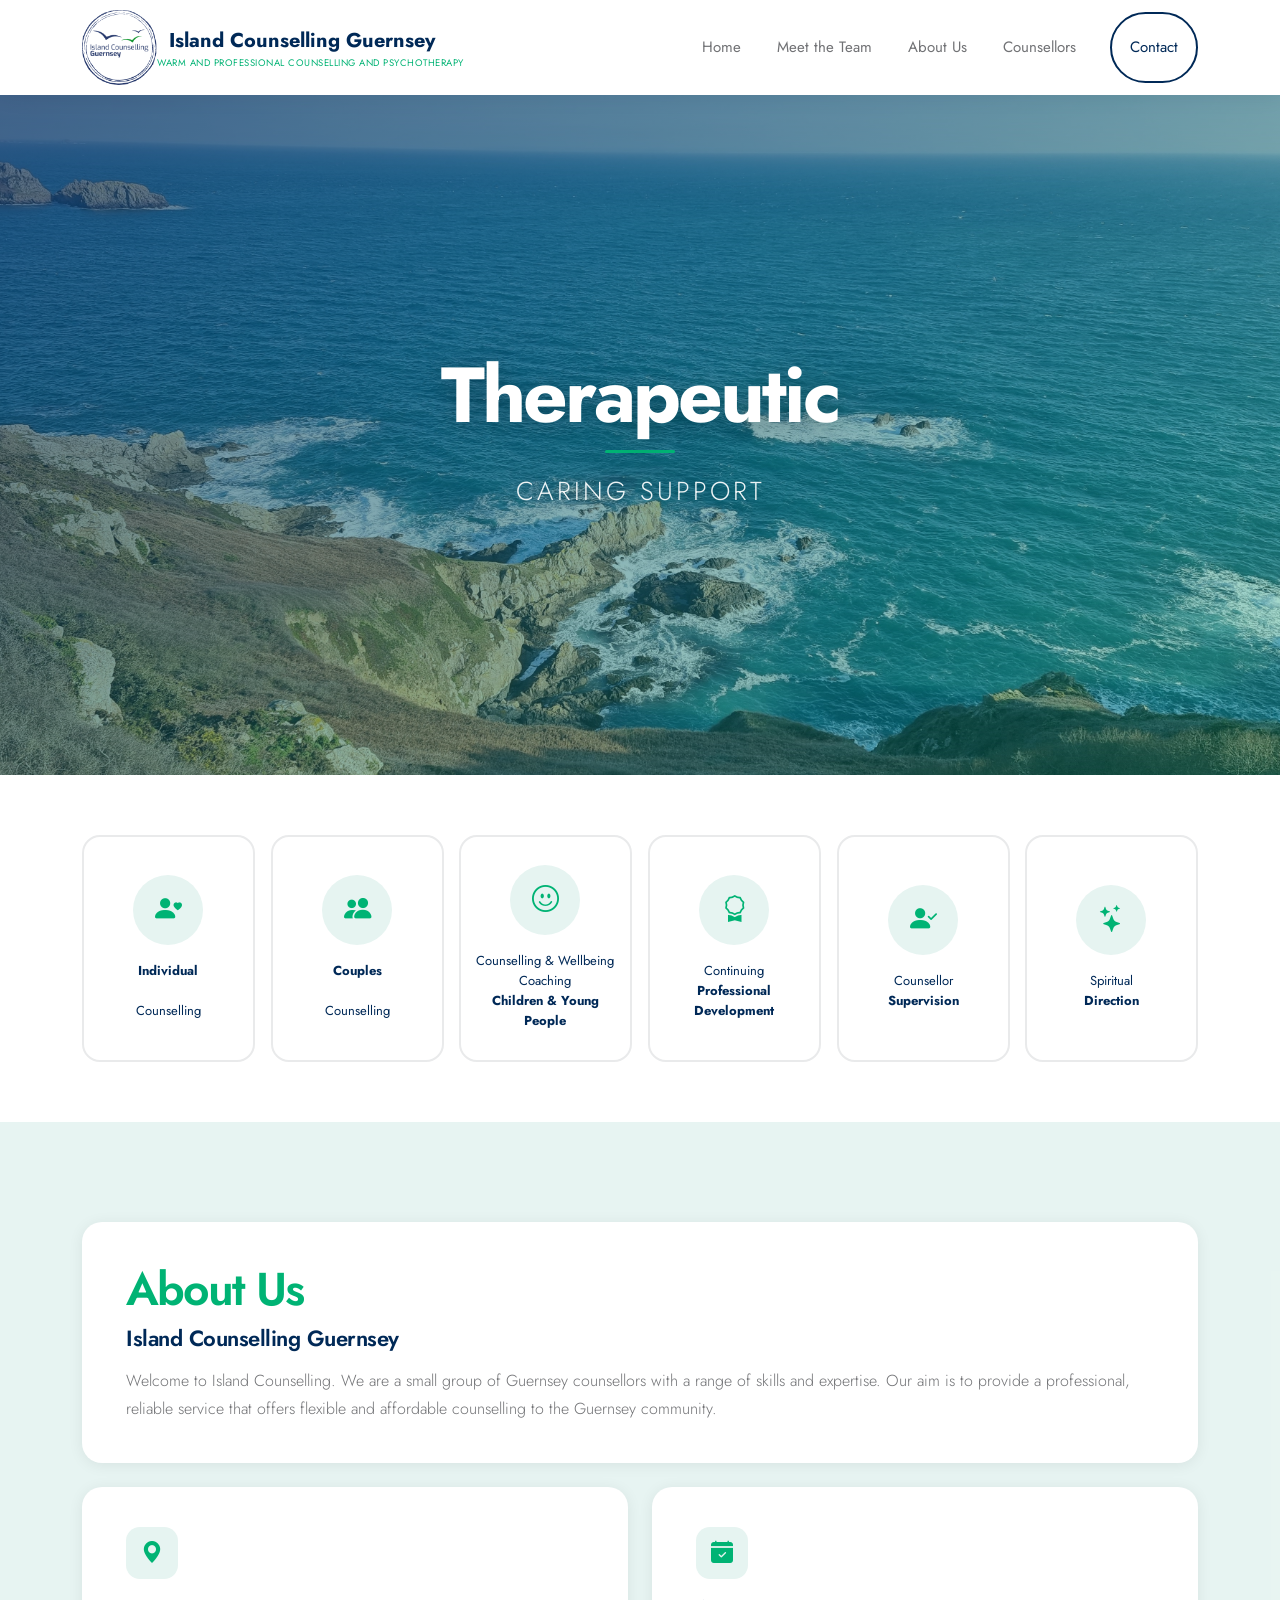
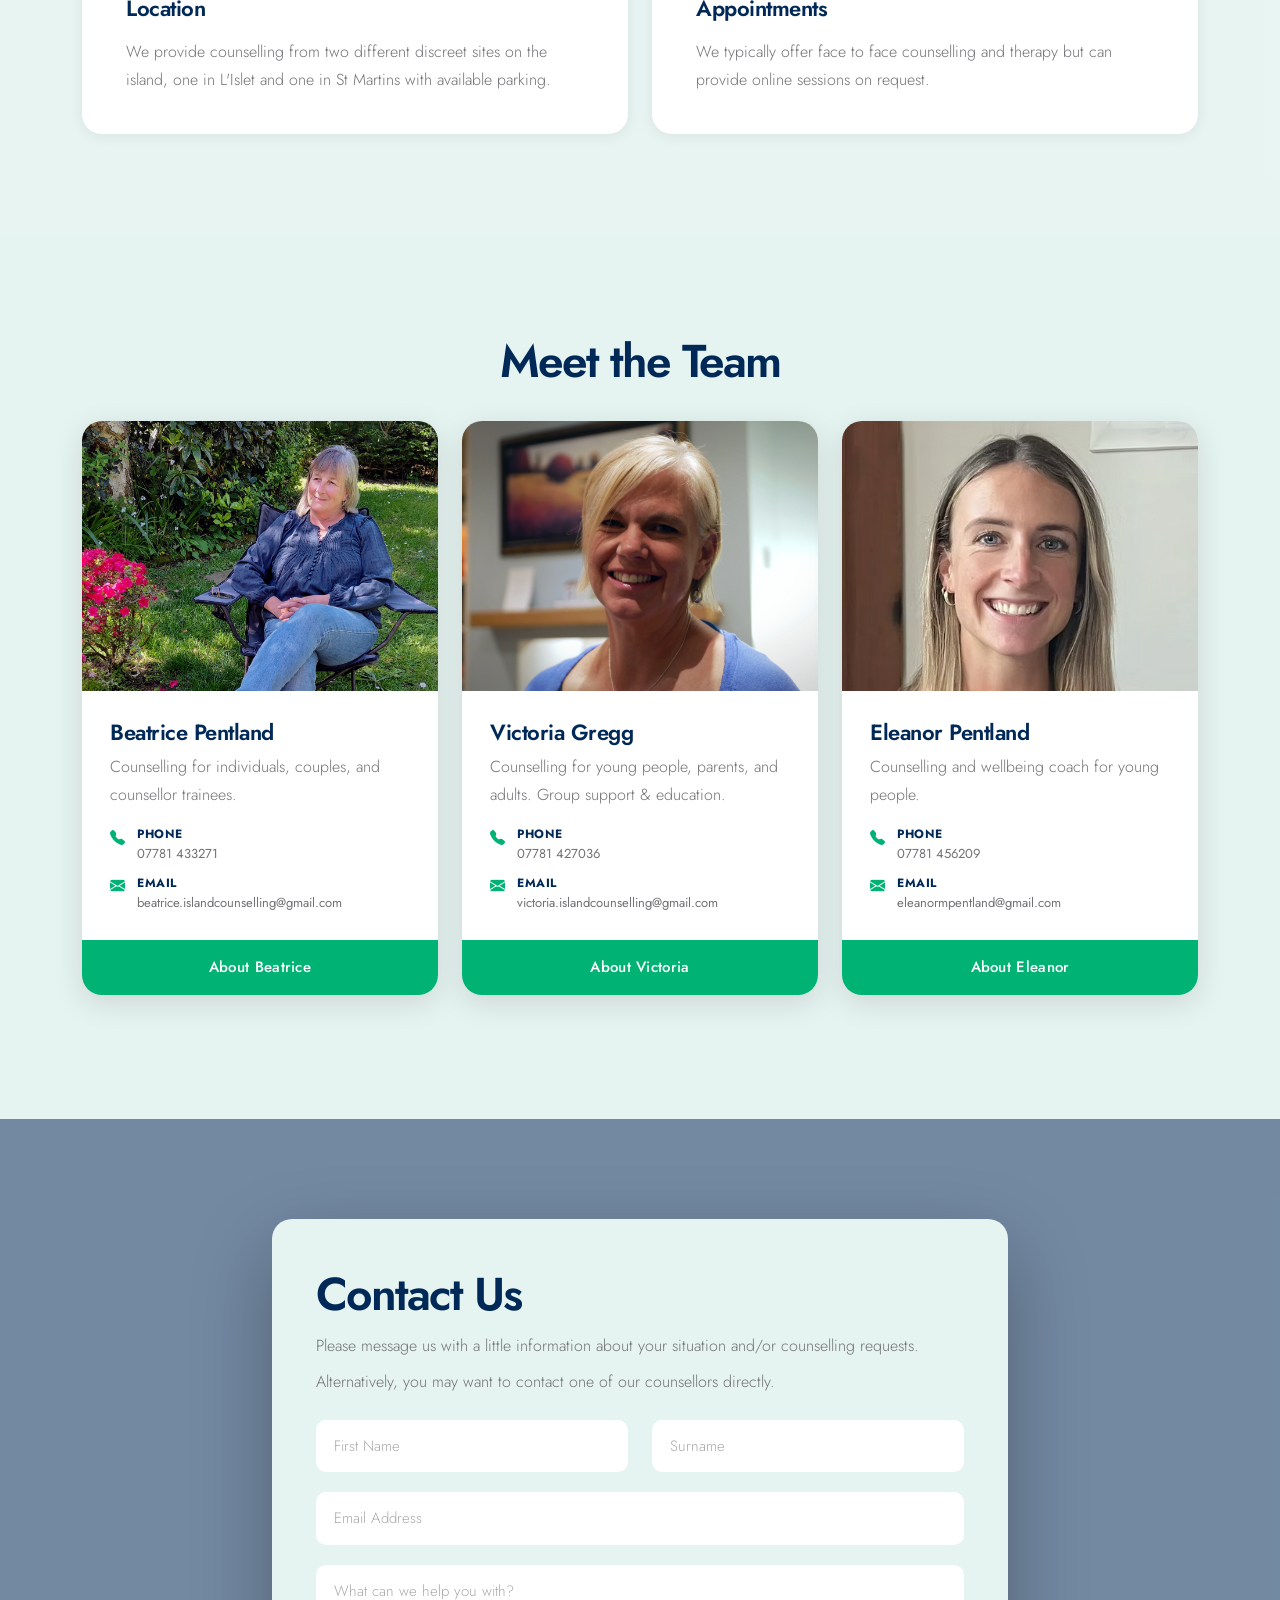
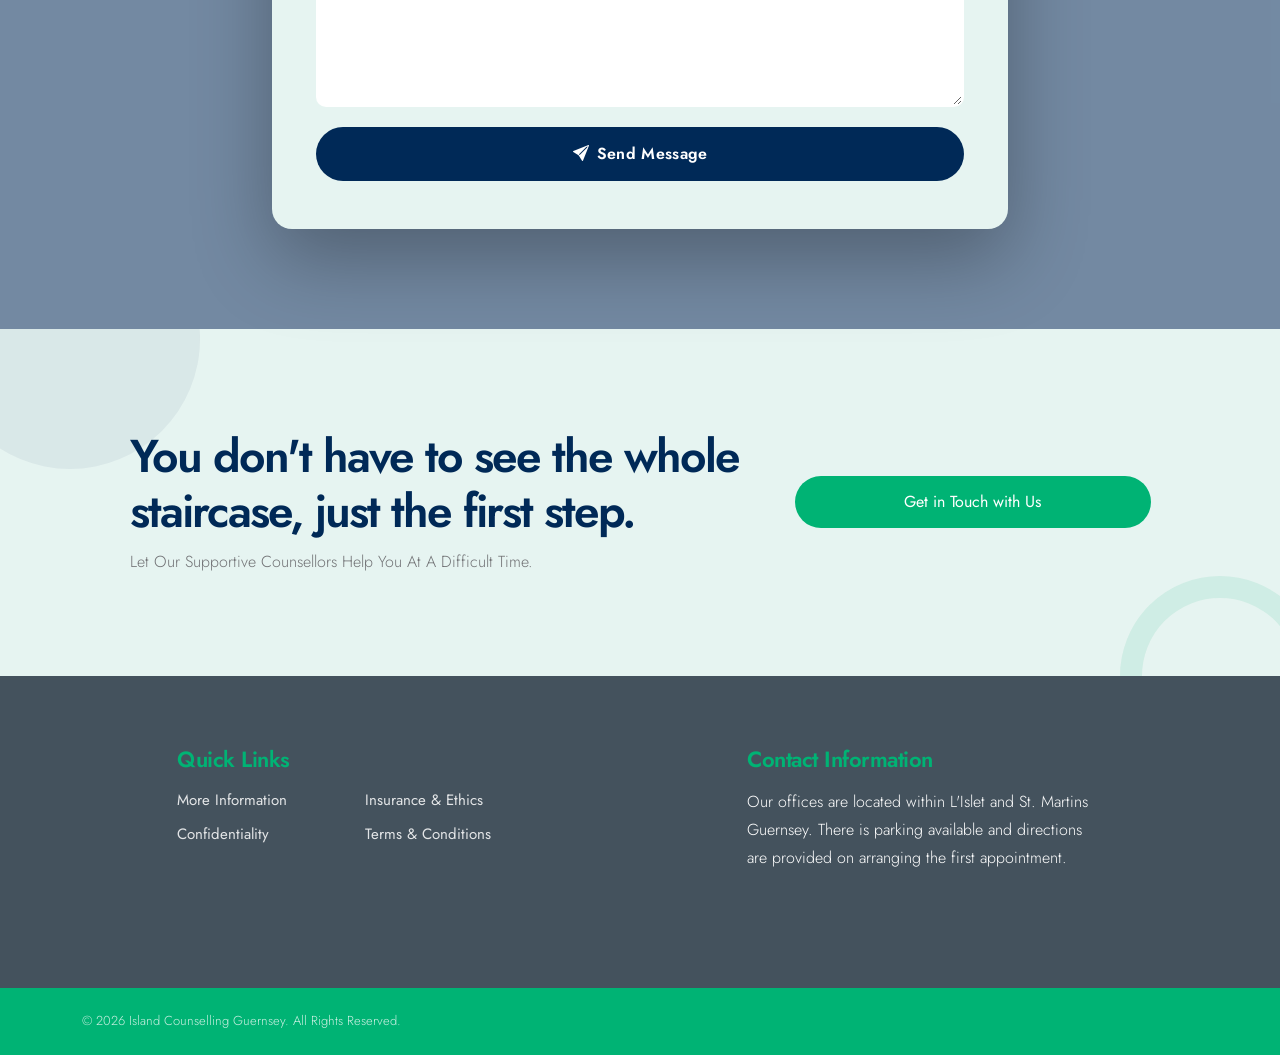
==== commit 27d3f1f5: "Update phone link to display actual number" ====
--- a/index.html
+++ b/index.html
@@ -379,7 +379,7 @@
                                     <i class="bi bi-telephone-fill"></i>
                                     <div>
                                         <strong>Phone</strong>
-                                        <a href="#">Contact for details</a>
+                                        <a href="#07781456209">07781 456209</a>
                                     </div>
                                 </div>
 
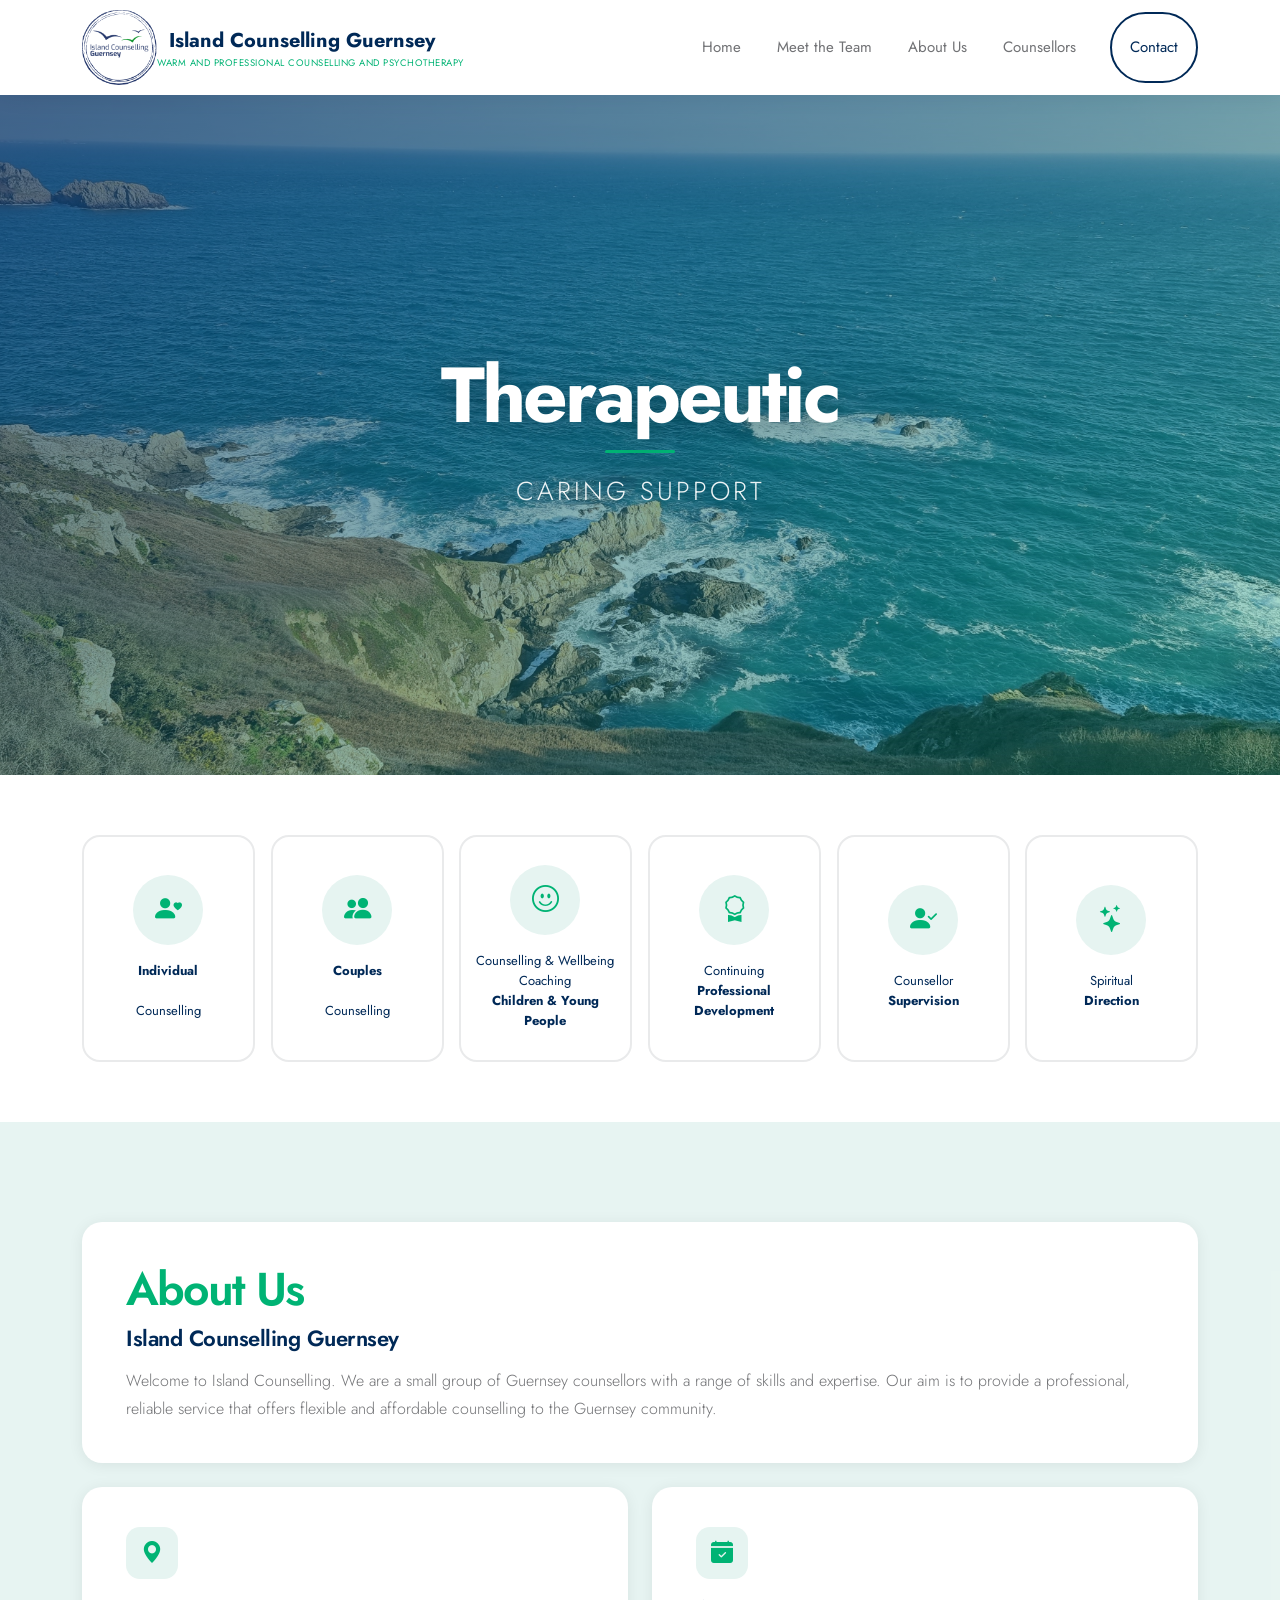
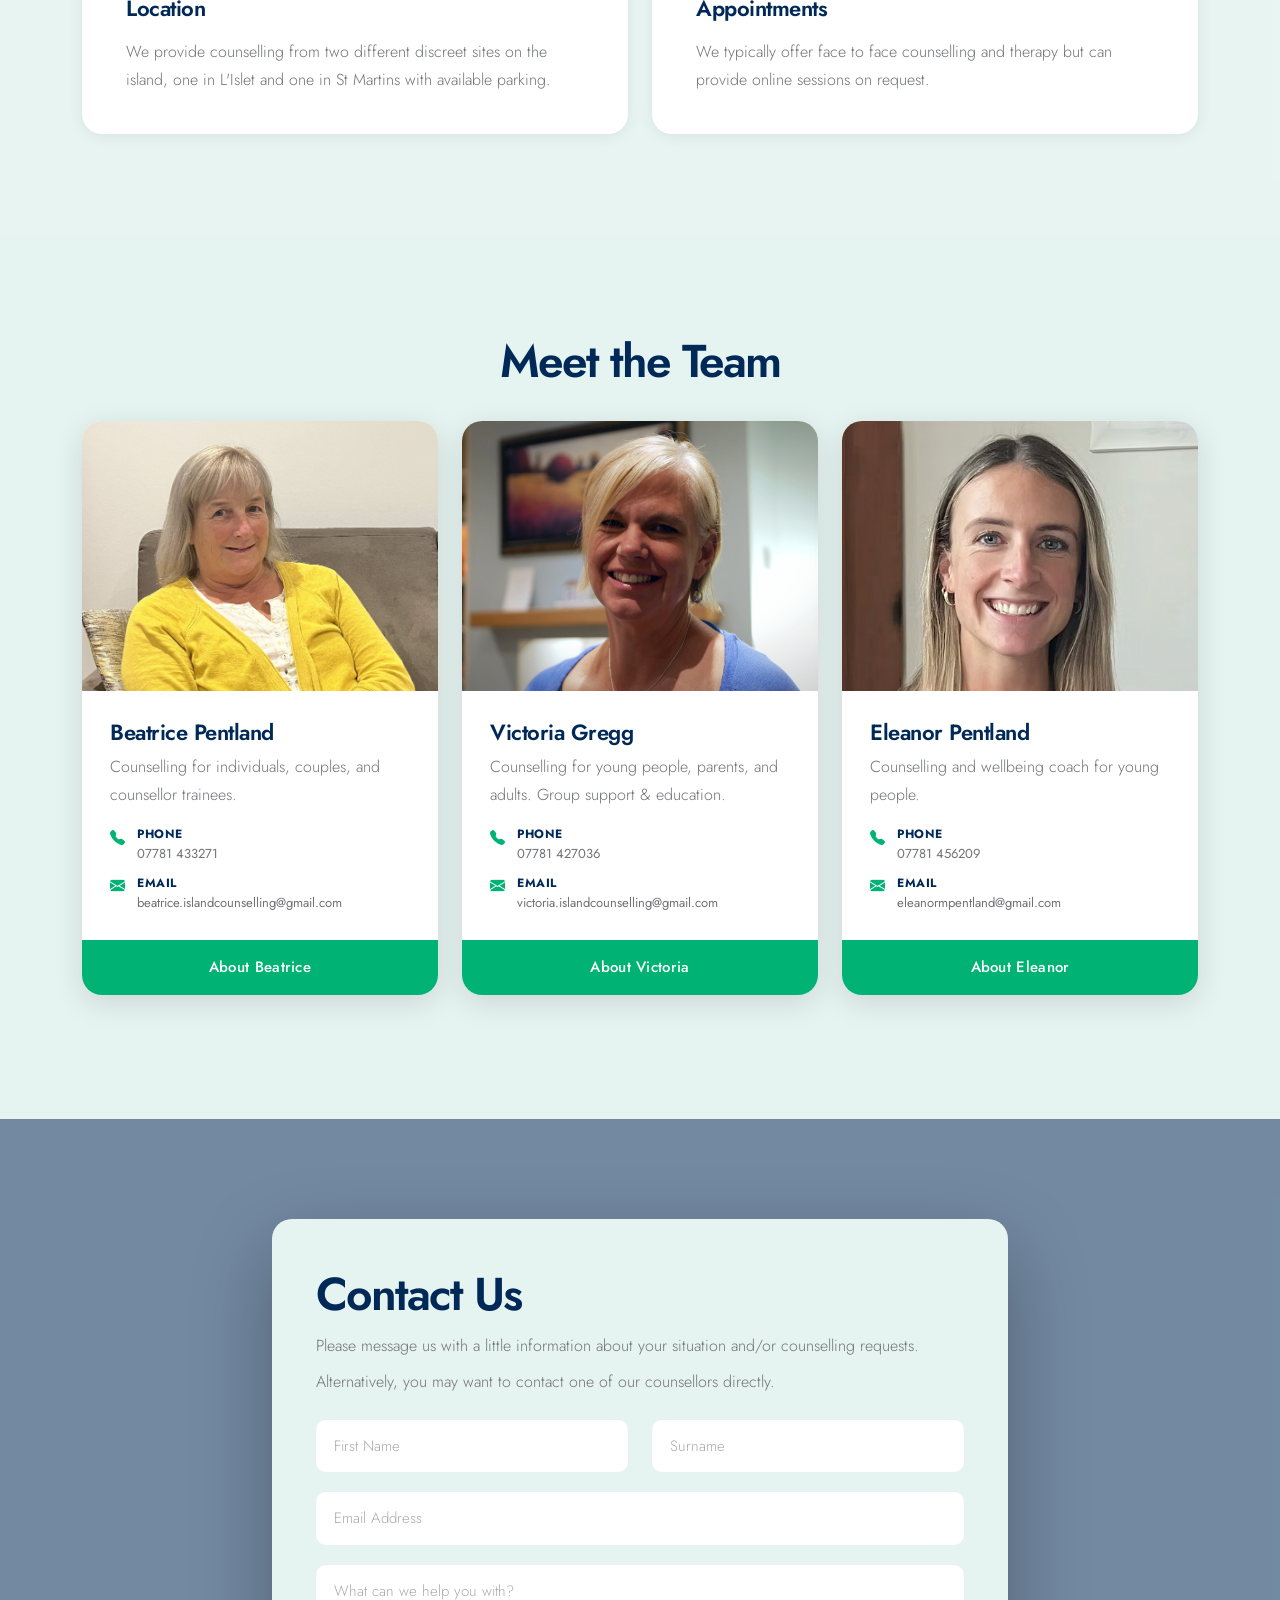
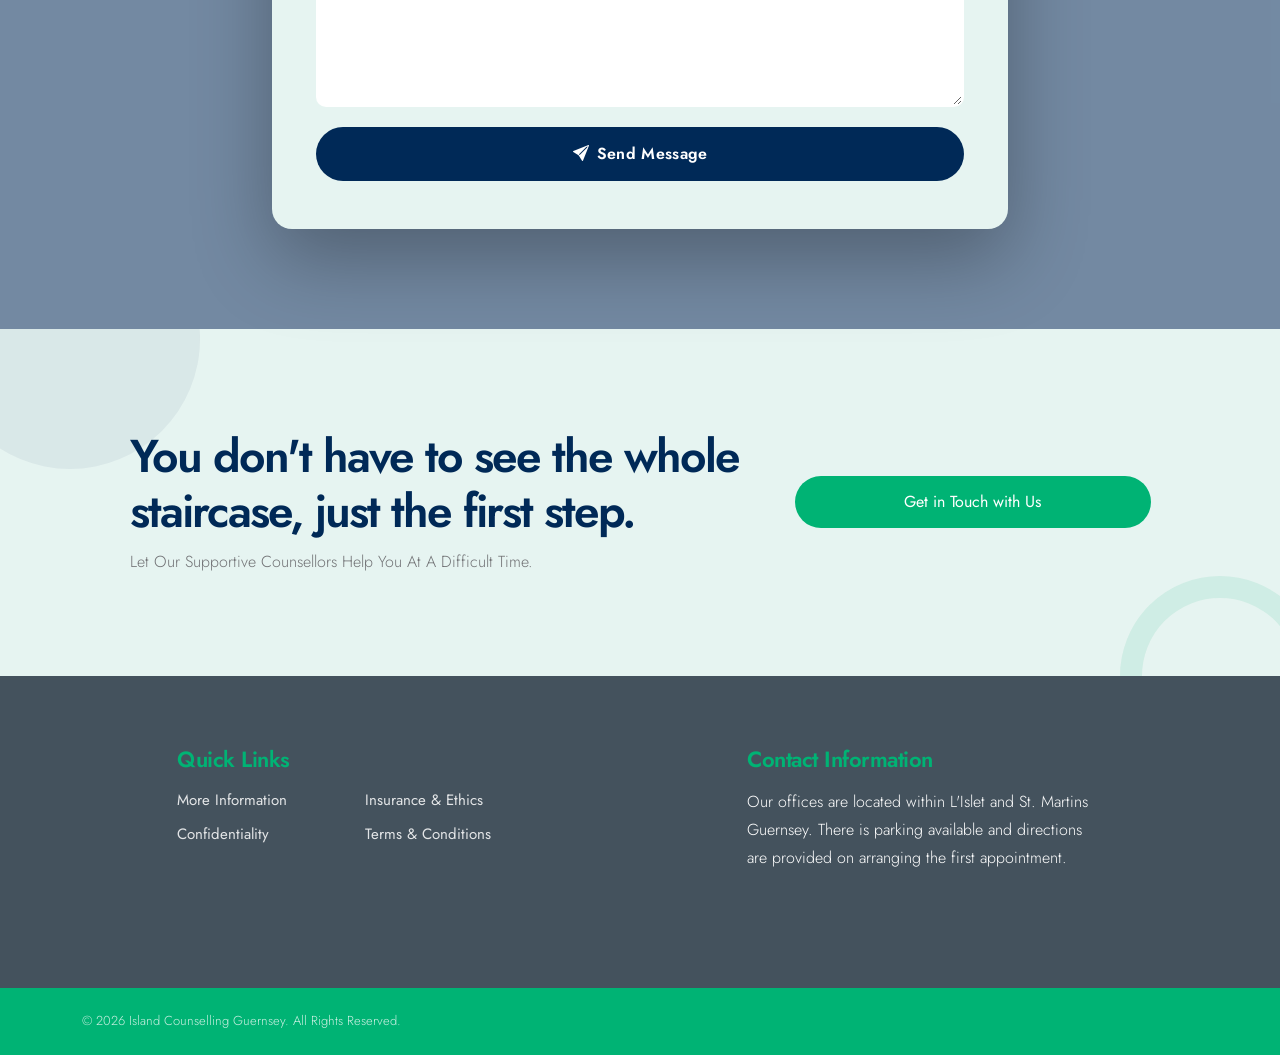
==== commit da922619: "Update image source for Beatrice Pentland" ====
--- a/index.html
+++ b/index.html
@@ -303,7 +303,7 @@
                     <div class="col-lg-4 col-md-6 col-12 mb-4 animate-on-scroll" style="--delay: 0.1s">
                         <div class="team-card">
                             <div class="team-card-img-wrap">
-                                <img src="Beatrice Pentland_files/Beatrice_page.jpg"
+                                <img src="Beatrice Pentland_files/bea.jpeg"
                                      class="team-card-image"
                                      alt="Beatrice Pentland - Counsellor">
                             </div>
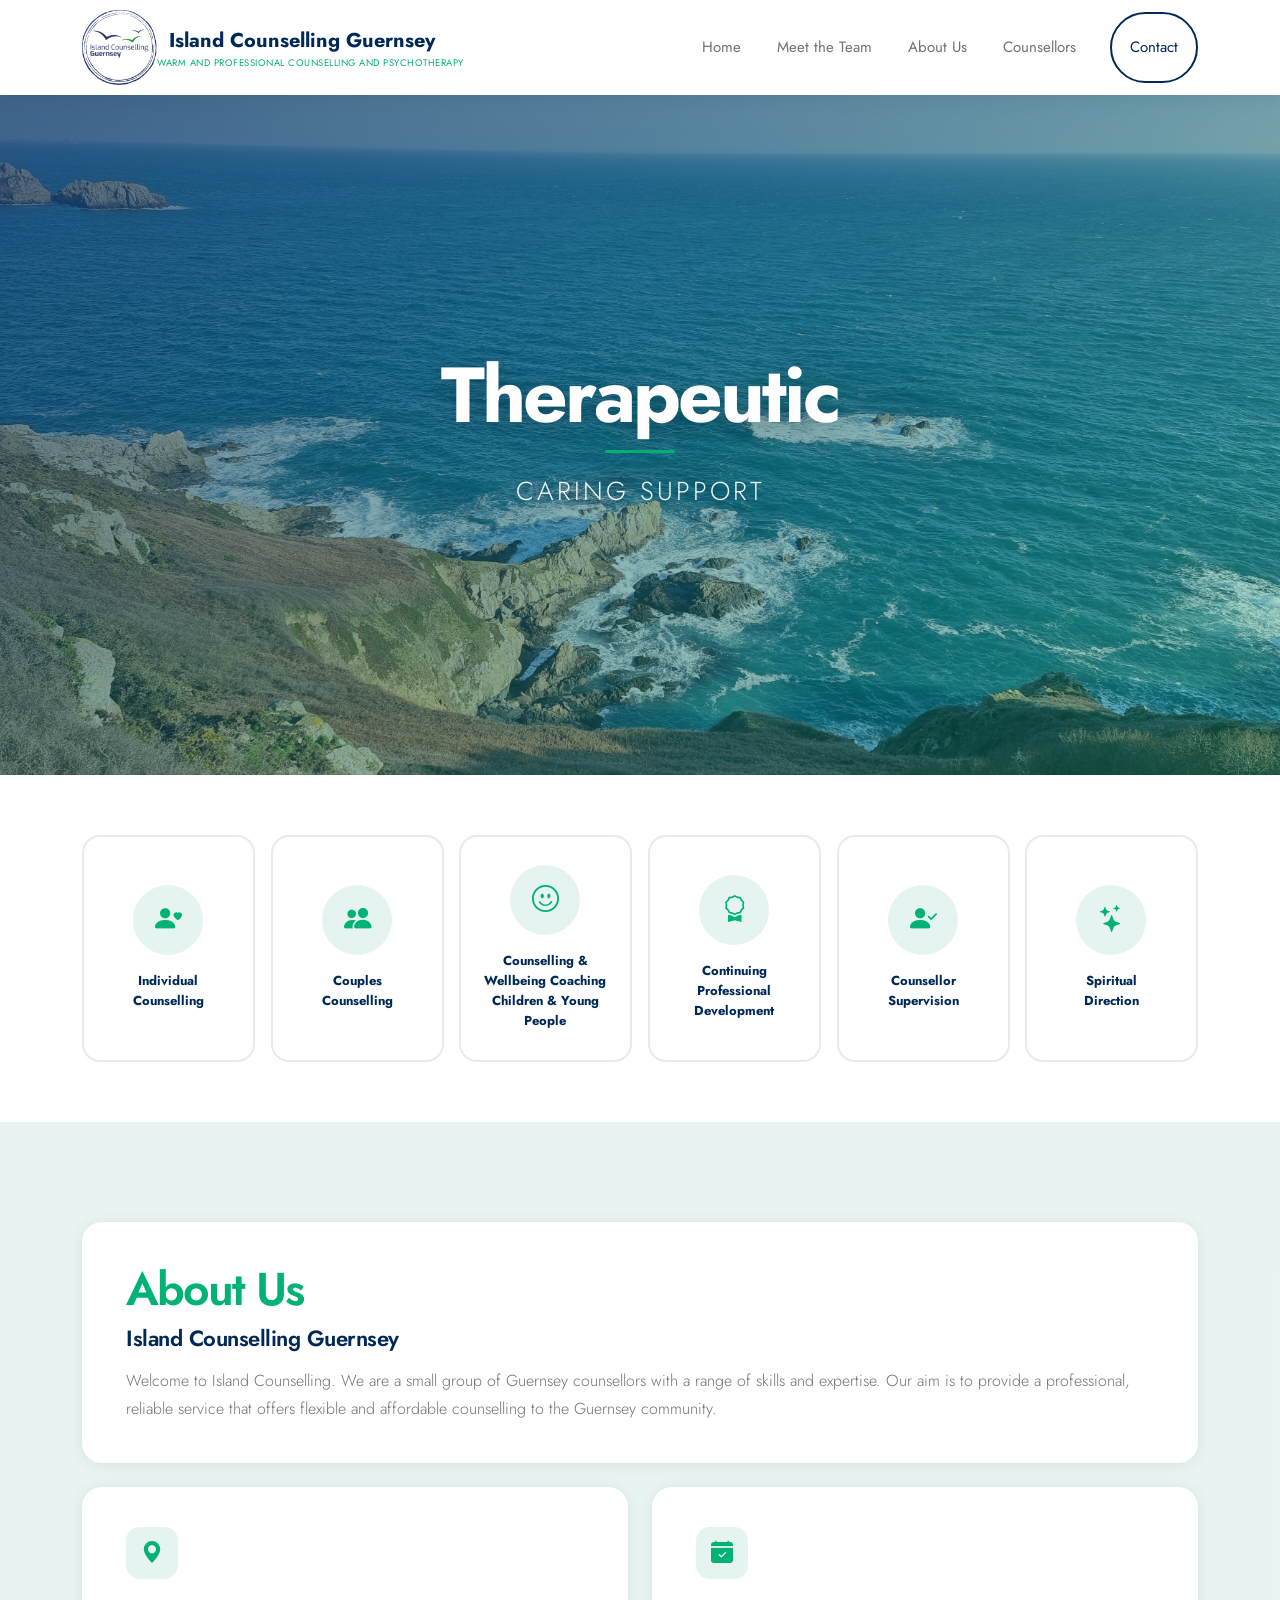
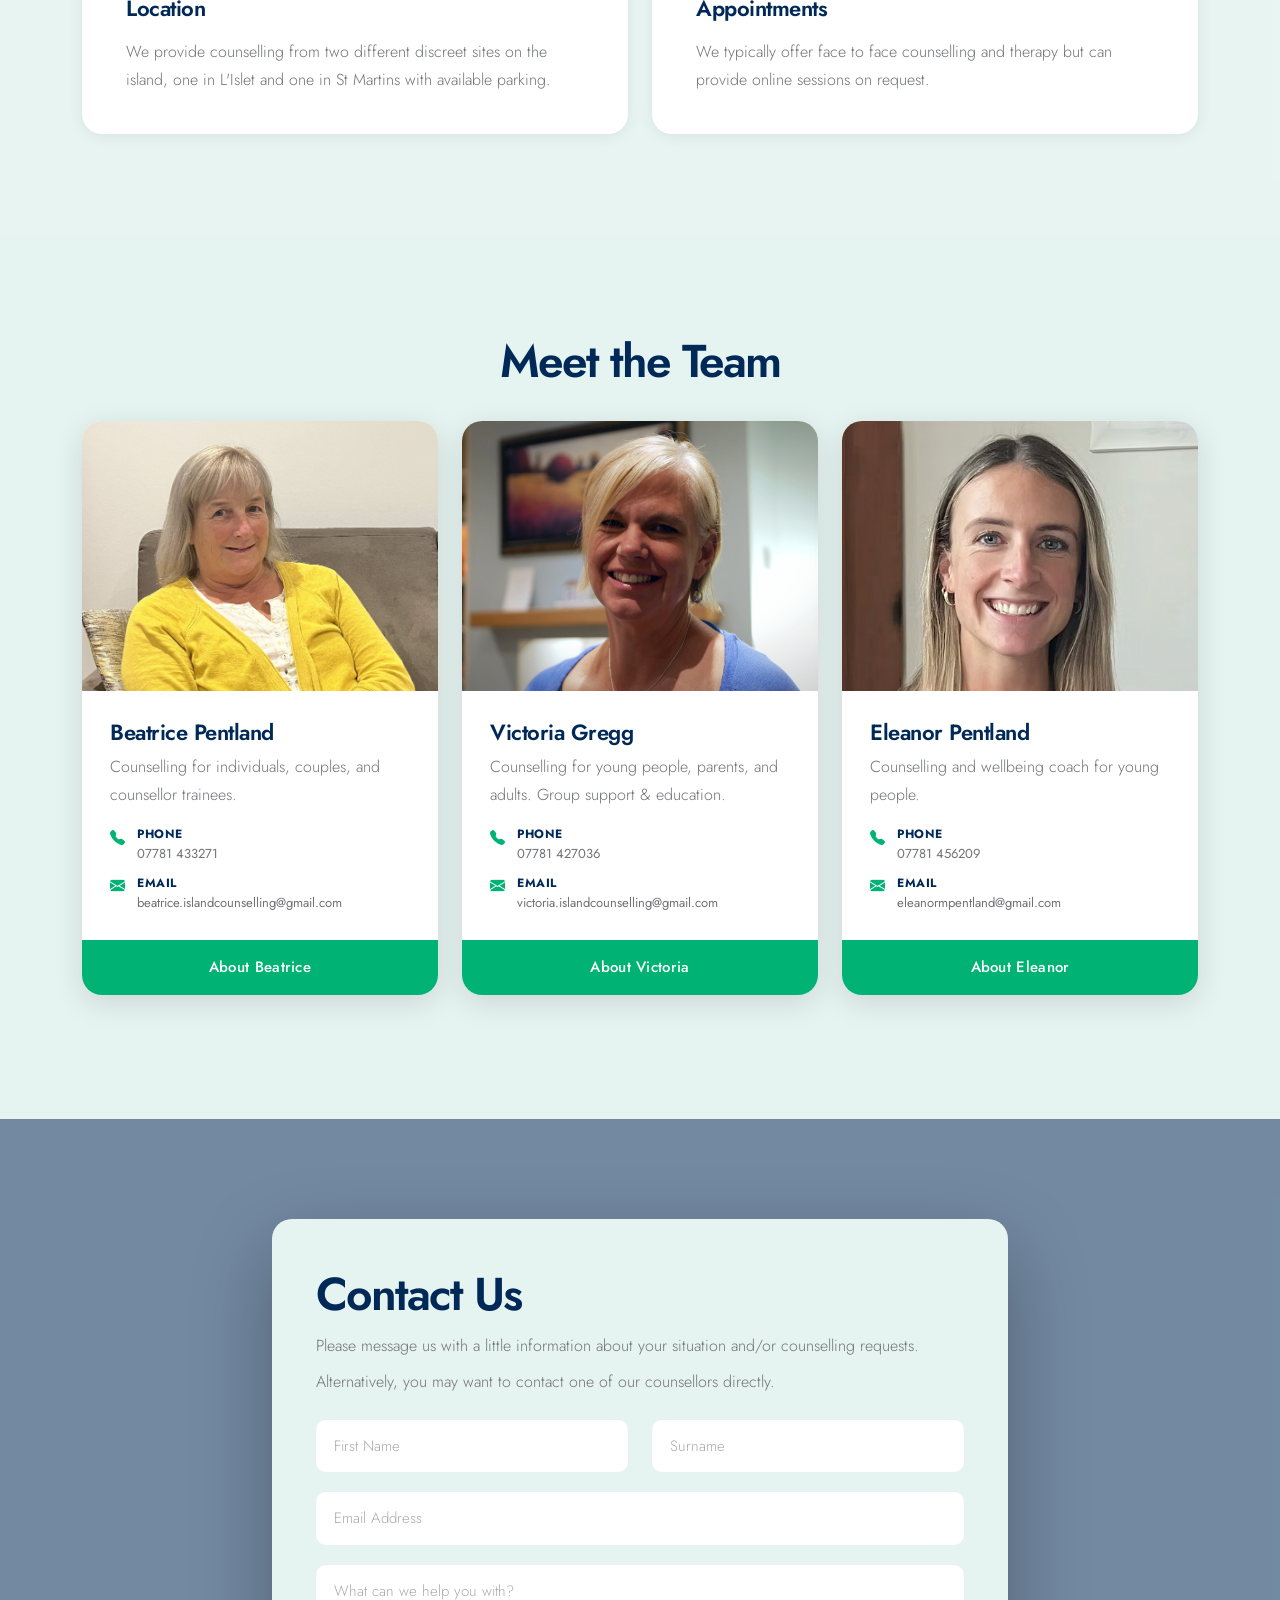
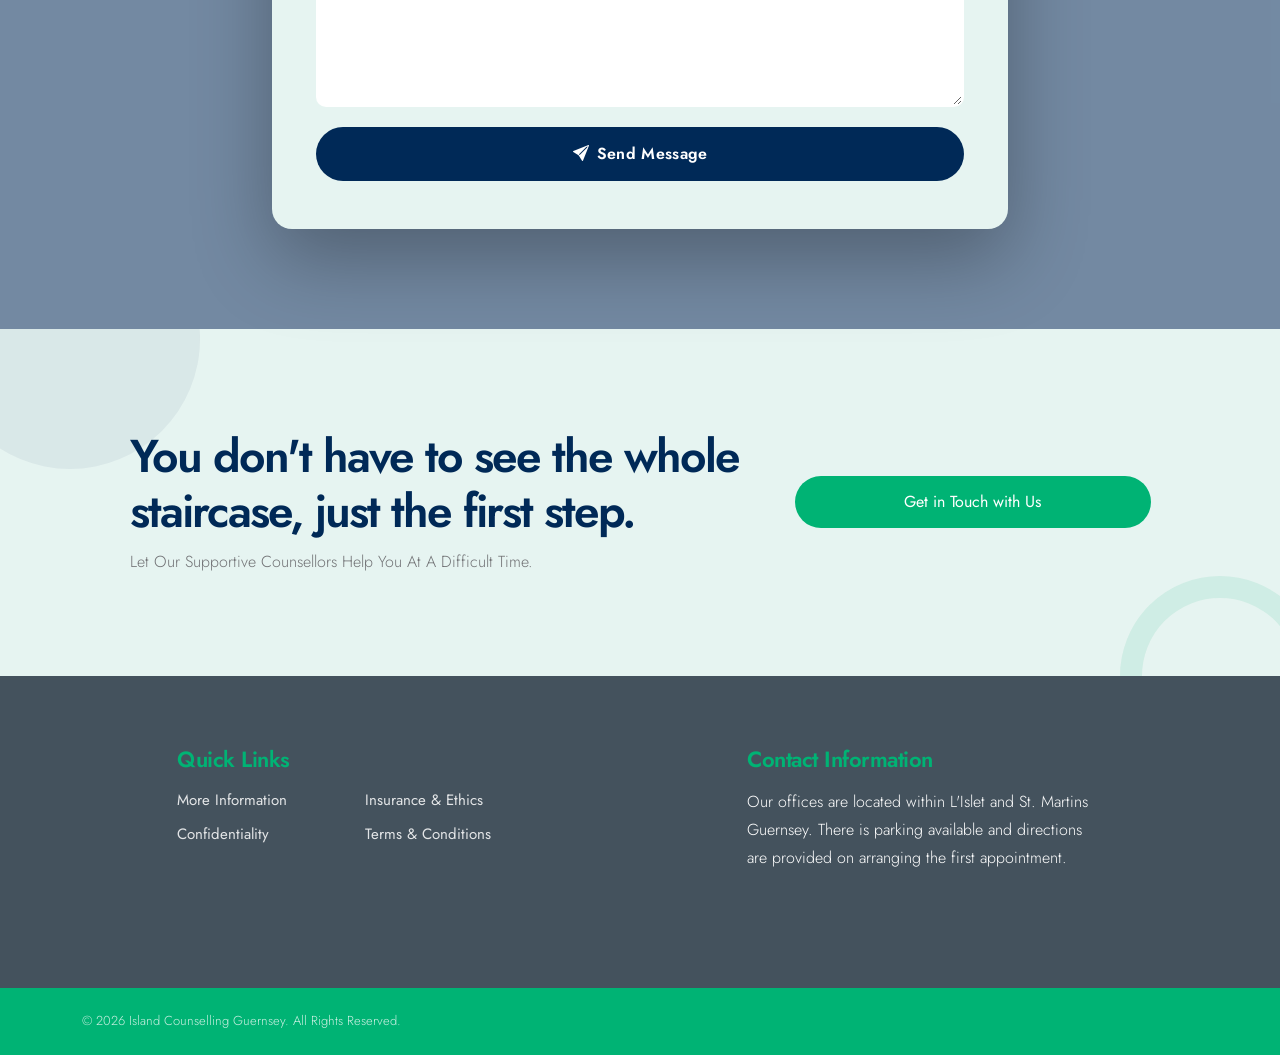
==== commit 4f3e400b: "Fix HTML formatting for service descriptions" ====
--- a/index.html
+++ b/index.html
@@ -169,7 +169,7 @@
                                     <i class="bi bi-person-heart"></i>
                                 </div>
                                 <p class="service-block-text">
-                                    <strong>Individual</strong><br>Counselling
+                                    <strong>Individual<br>Counselling</strong>
                                 </p>
                             </div>
                         </a>
@@ -182,7 +182,7 @@
                                     <i class="bi bi-people-fill"></i>
                                 </div>
                                 <p class="service-block-text">
-                                    <strong>Couples</strong><br>Counselling
+                                    <strong>Couples<br>Counselling</strong>
                                 </p>
                             </div>
                         </a>
@@ -195,8 +195,8 @@
                                     <i class="bi bi-emoji-smile"></i>
                                 </div>
                                 <p class="service-block-text">
-                                    Counselling &amp; Wellbeing Coaching<br>
-                                    <strong>Children &amp; Young People</strong>
+                                    <strong>Counselling &amp; Wellbeing Coaching<br>
+                                    Children &amp; Young People</strong>
                                 </p>
                             </div>
                         </a>
@@ -209,8 +209,8 @@
                                     <i class="bi bi-award"></i>
                                 </div>
                                 <p class="service-block-text">
-                                    Continuing<br>
-                                    <strong>Professional Development</strong>
+                                    <strong>Continuing<br>
+                                    Professional Development</strong>
                                 </p>
                             </div>
                         </a>
@@ -223,7 +223,7 @@
                                     <i class="bi bi-person-check-fill"></i>
                                 </div>
                                 <p class="service-block-text">
-                                    Counsellor<br><strong>Supervision</strong>
+                                    <strong>Counsellor<br>Supervision</strong>
                                 </p>
                             </div>
                         </a>
@@ -236,7 +236,7 @@
                                     <i class="bi bi-stars"></i>
                                 </div>
                                 <p class="service-block-text">
-                                    Spiritual<br><strong>Direction</strong>
+                                    <strong>Spiritual<br>Direction</strong>
                                 </p>
                             </div>
                         </a>
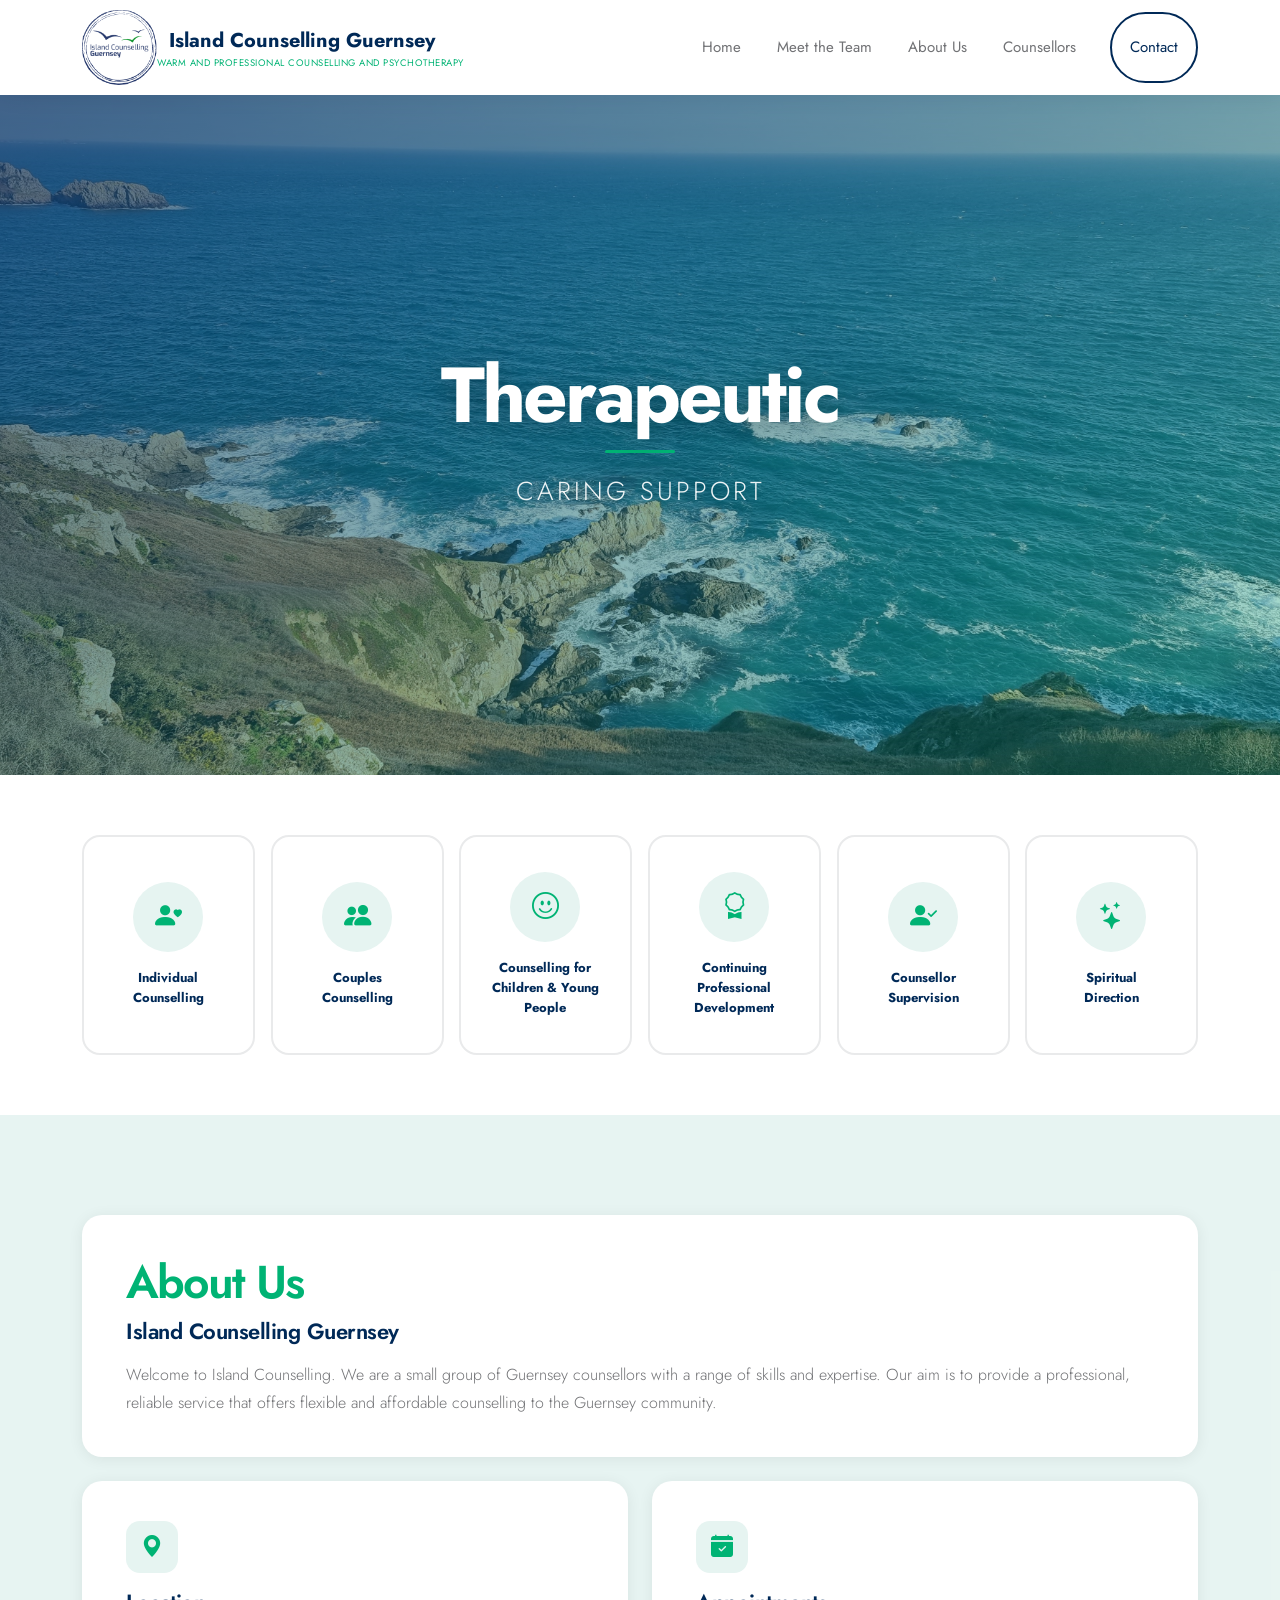
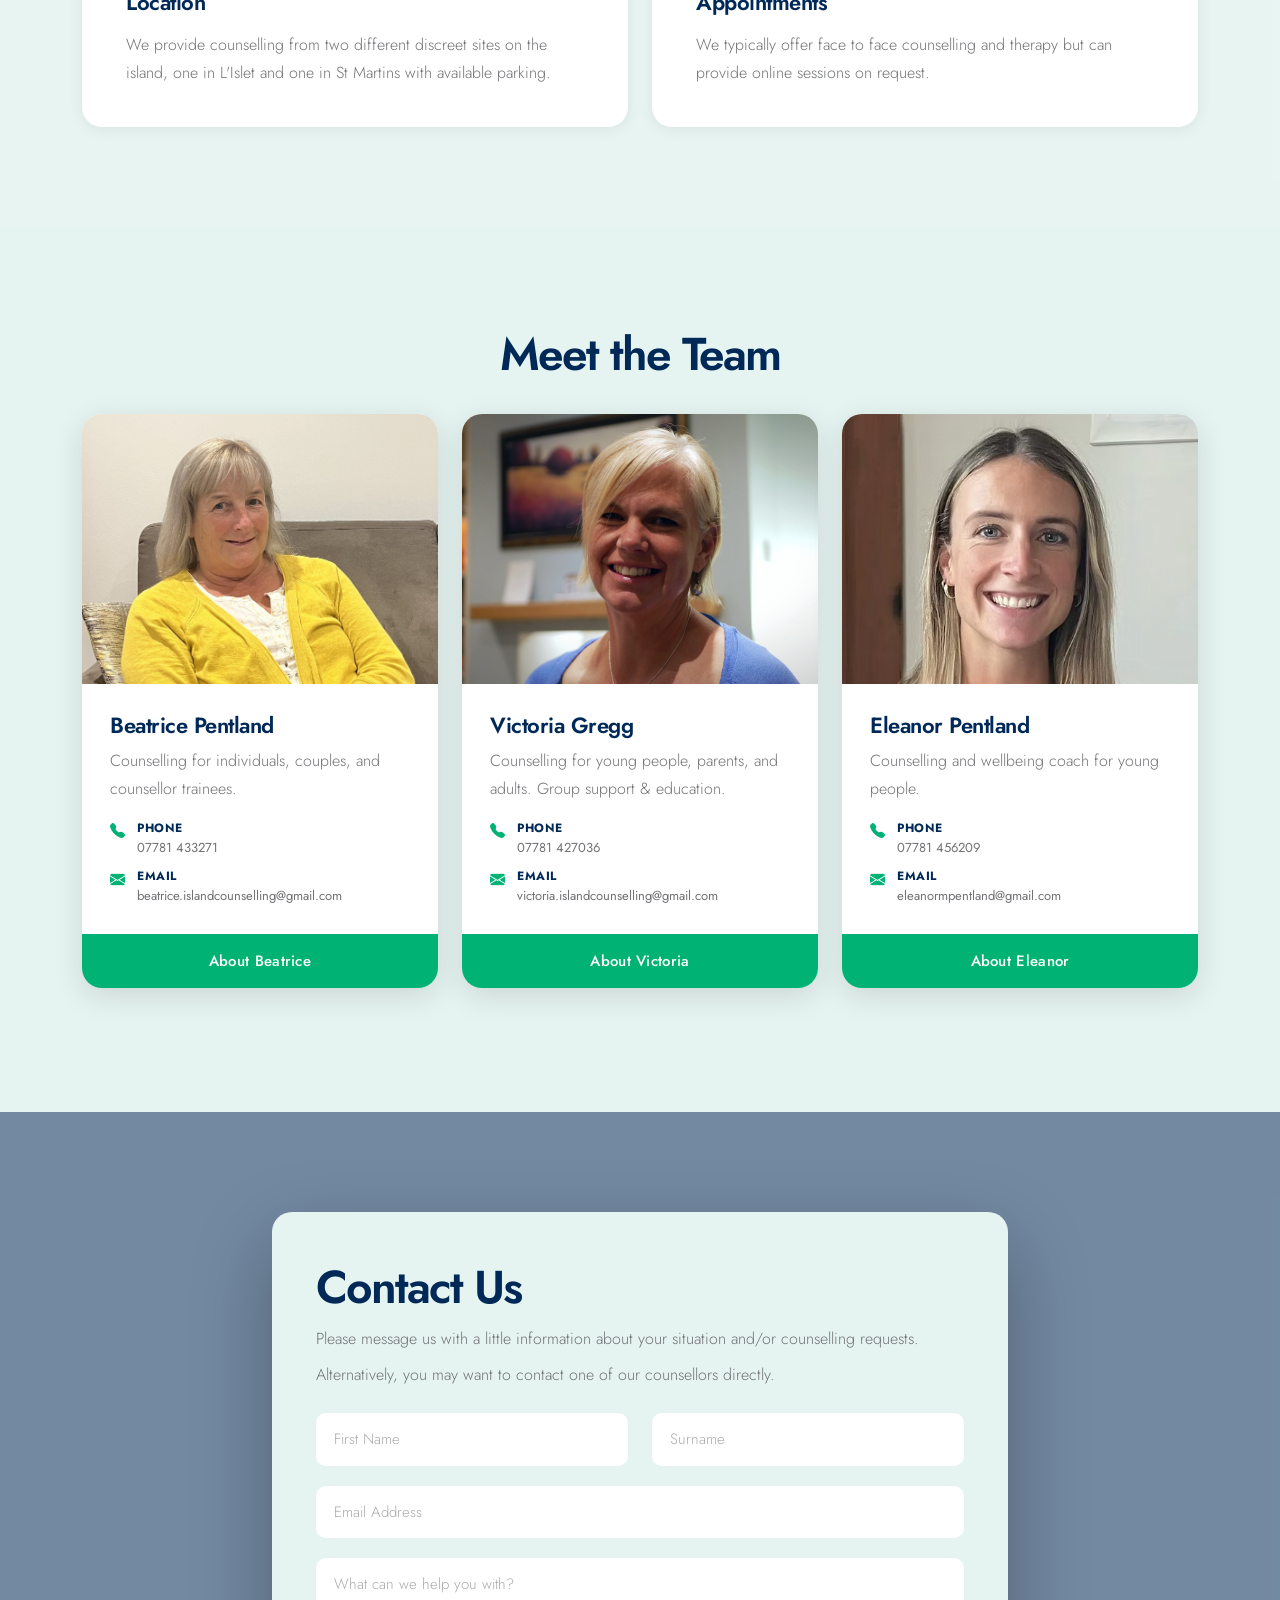
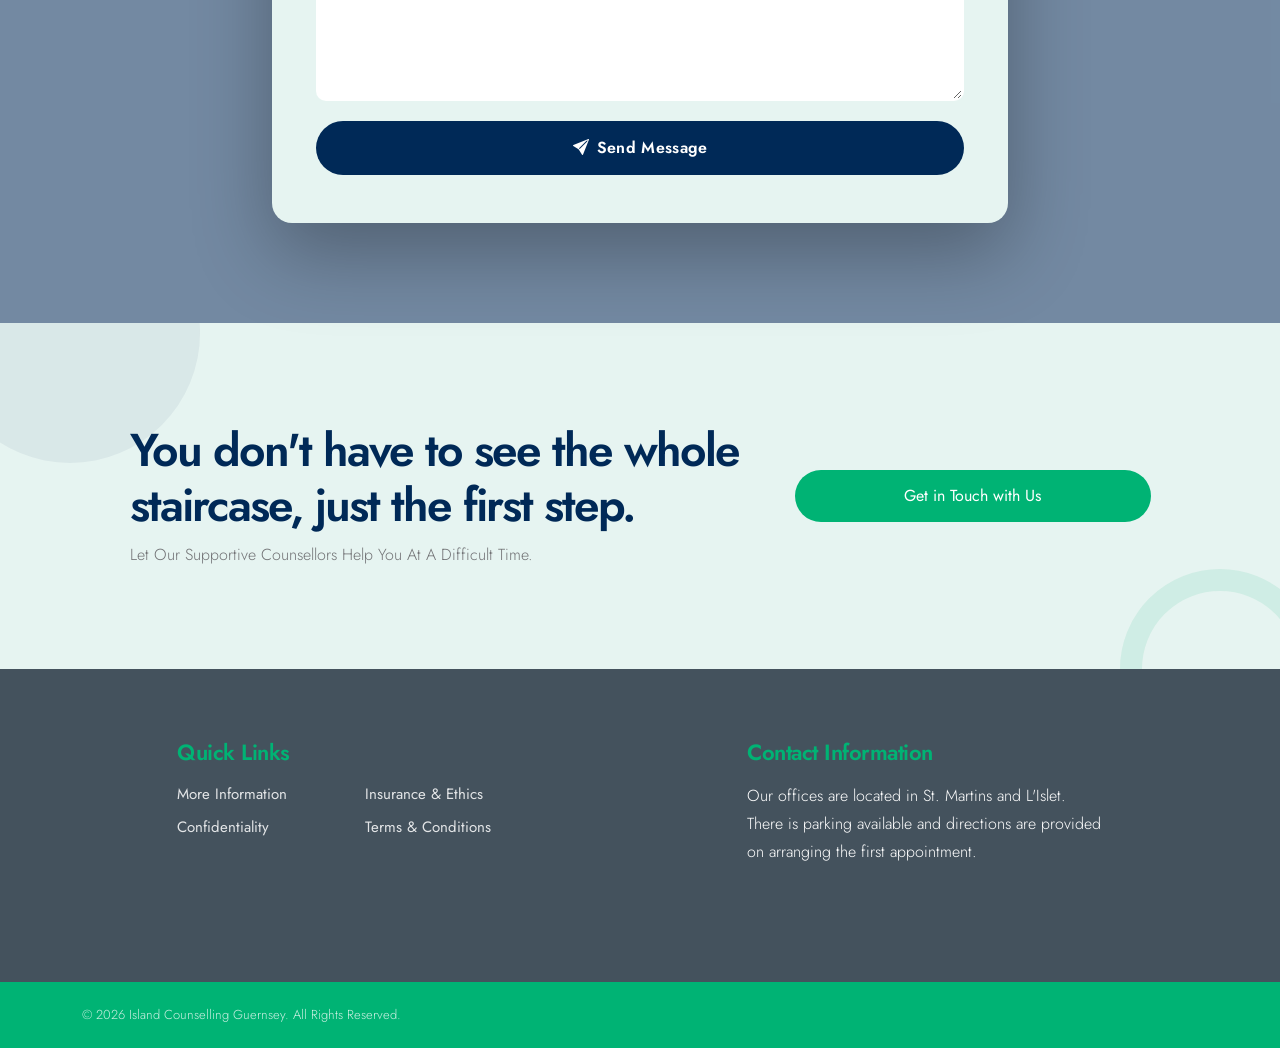
==== commit 71a5cebf: "Update counselling description and contact information" ====
--- a/index.html
+++ b/index.html
@@ -195,7 +195,7 @@
                                     <i class="bi bi-emoji-smile"></i>
                                 </div>
                                 <p class="service-block-text">
-                                    <strong>Counselling &amp; Wellbeing Coaching<br>
+                                    <strong>Counselling for<br>
                                     Children &amp; Young People</strong>
                                 </p>
                             </div>
@@ -482,7 +482,7 @@
 
                 <div class="col-lg-4 col-md-6 col-12 mx-auto">
                     <h5 class="site-footer-title mb-3">Contact Information</h5>
-                    <p class="text-white mb-2">Our offices are located within L'Islet and St. Martins Guernsey. There is parking available and directions are provided on arranging the first appointment.</p>
+                    <p class="text-white mb-2">Our offices are located in St. Martins and L'Islet. There is parking available and directions are provided on arranging the first appointment.</p>
                 </div>
 
             </div>
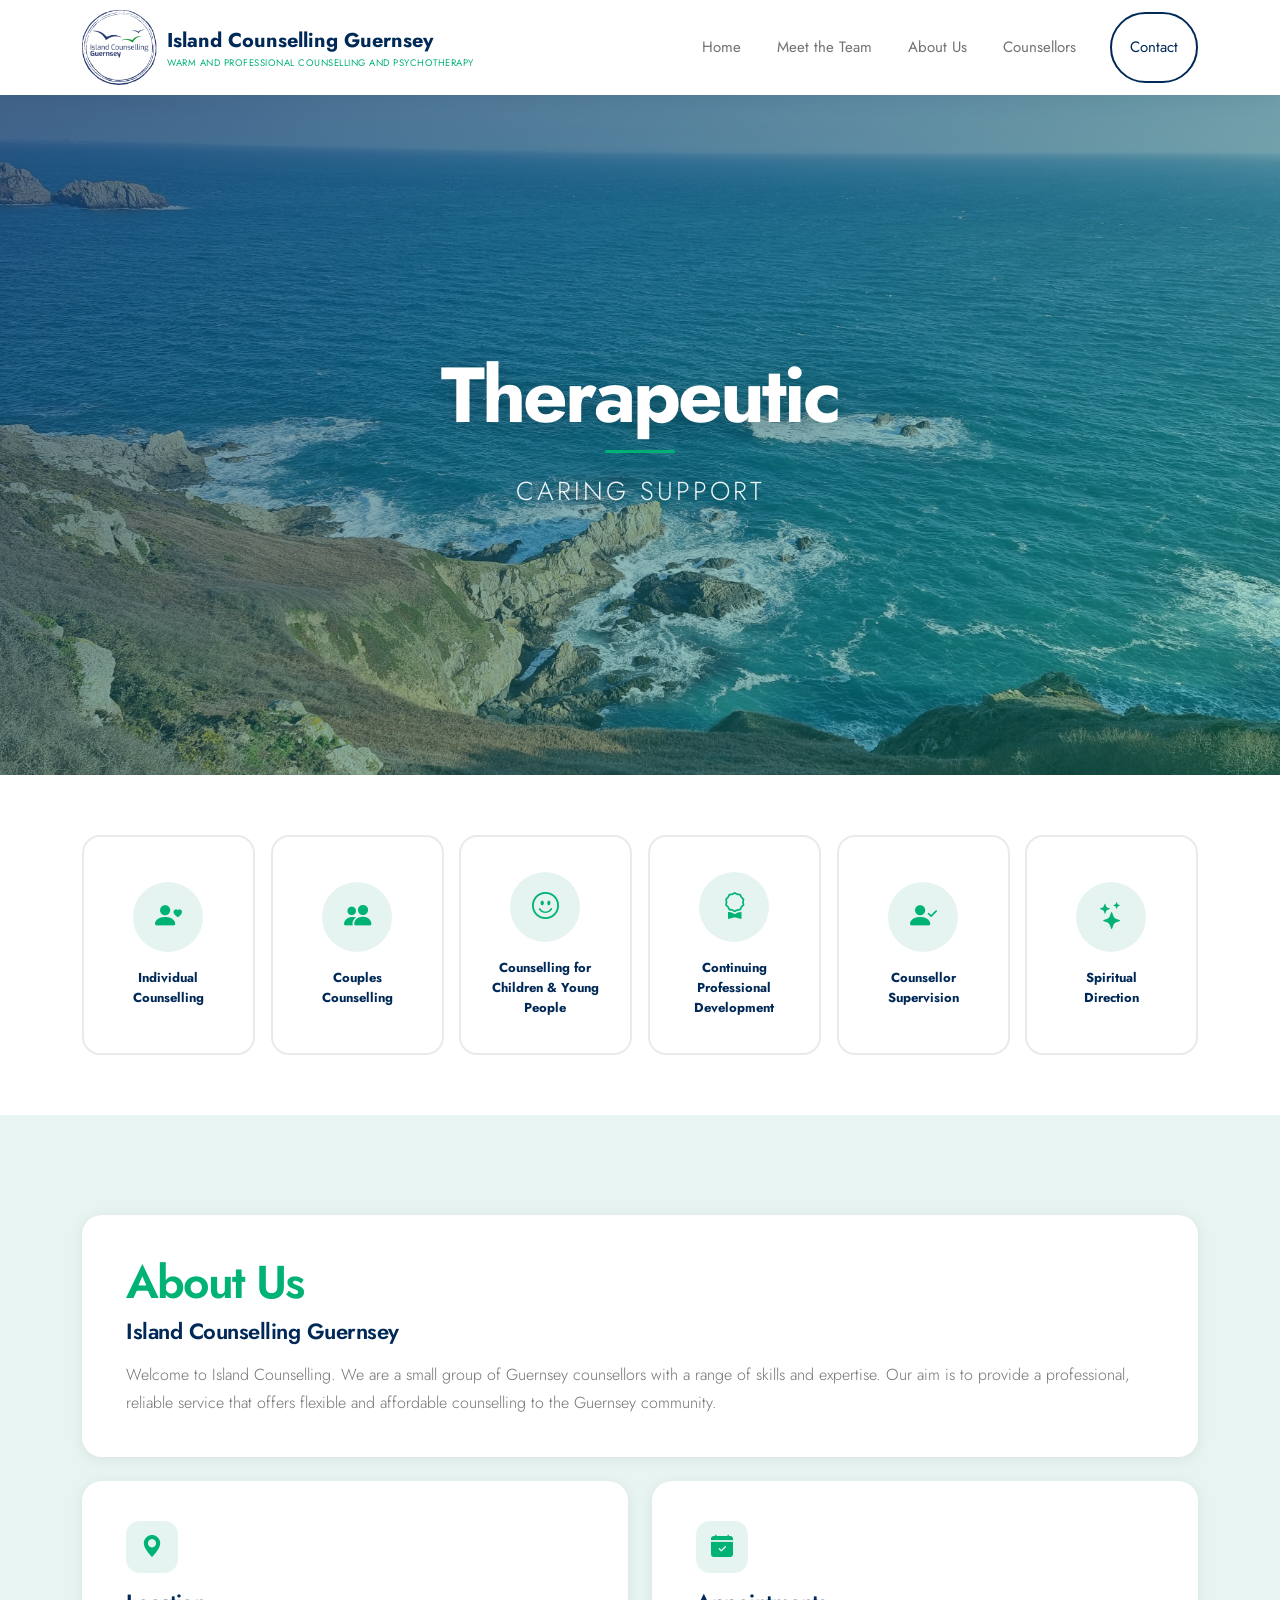
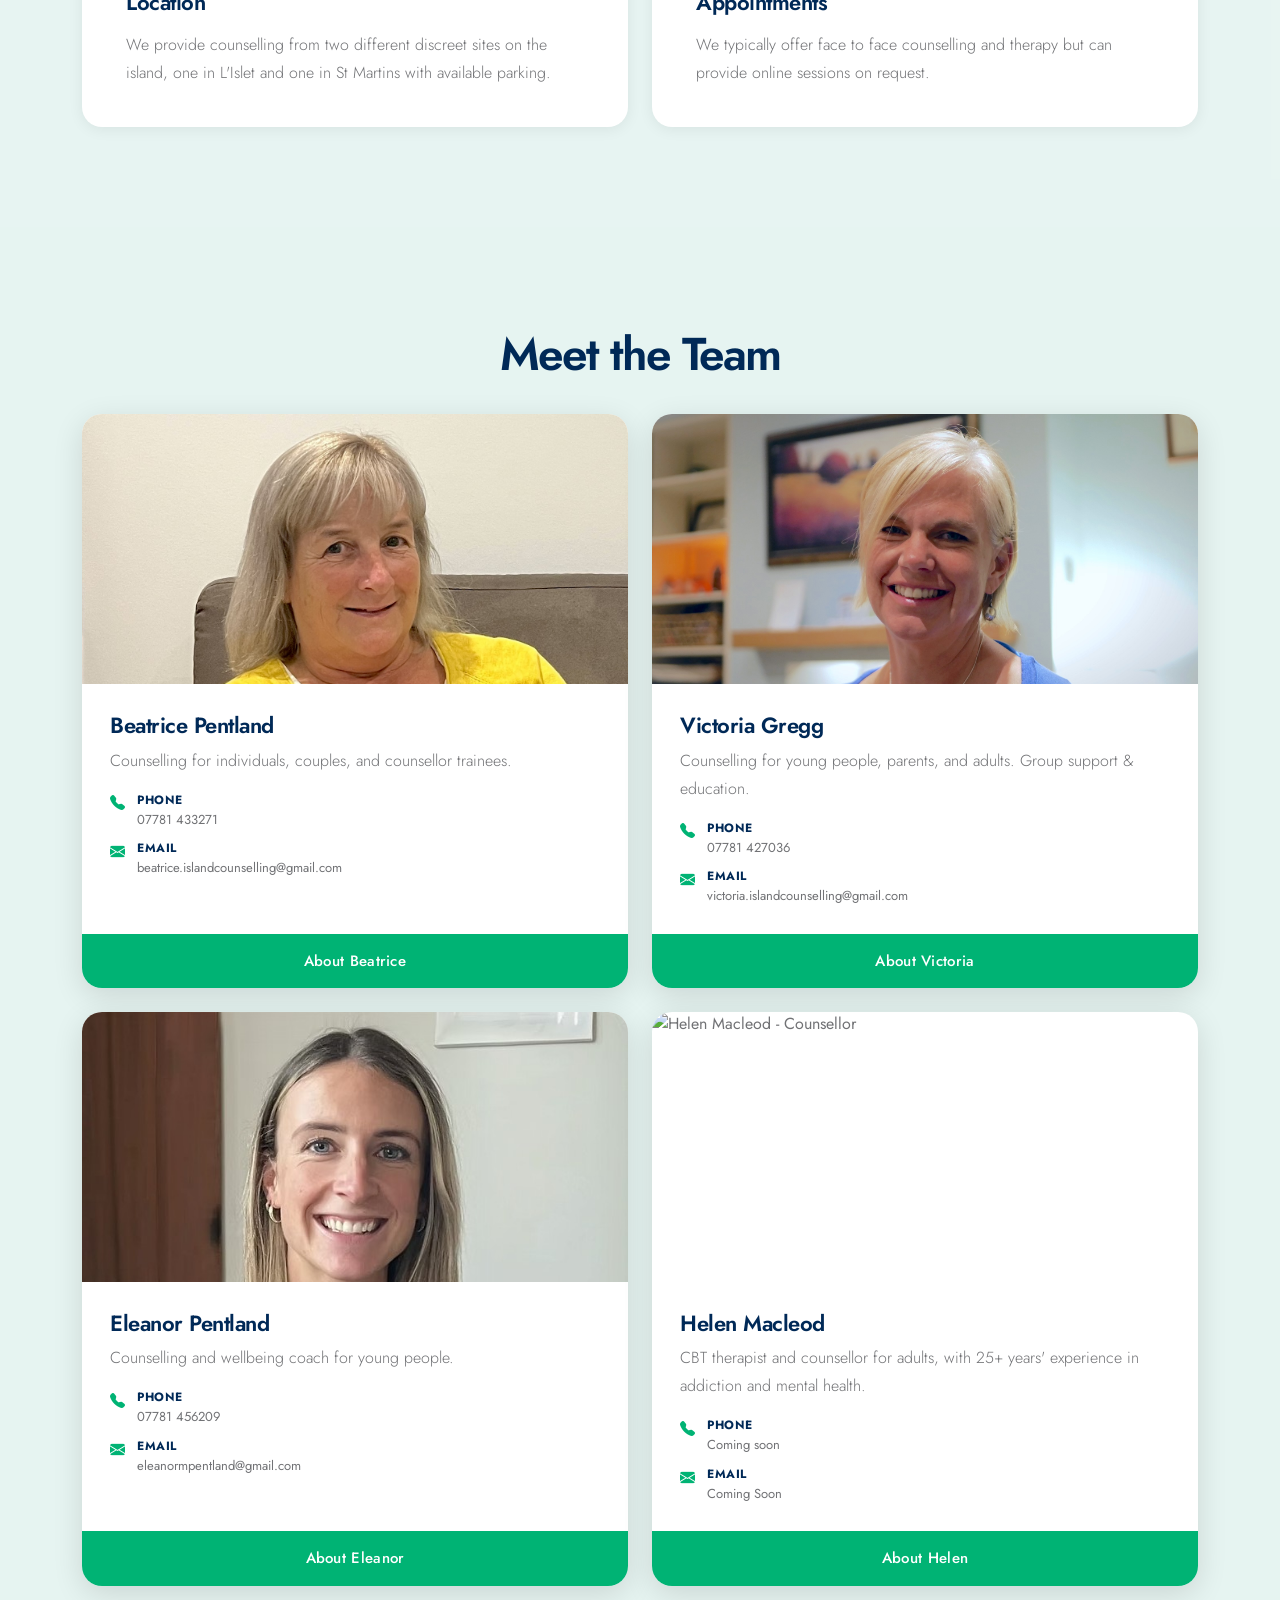
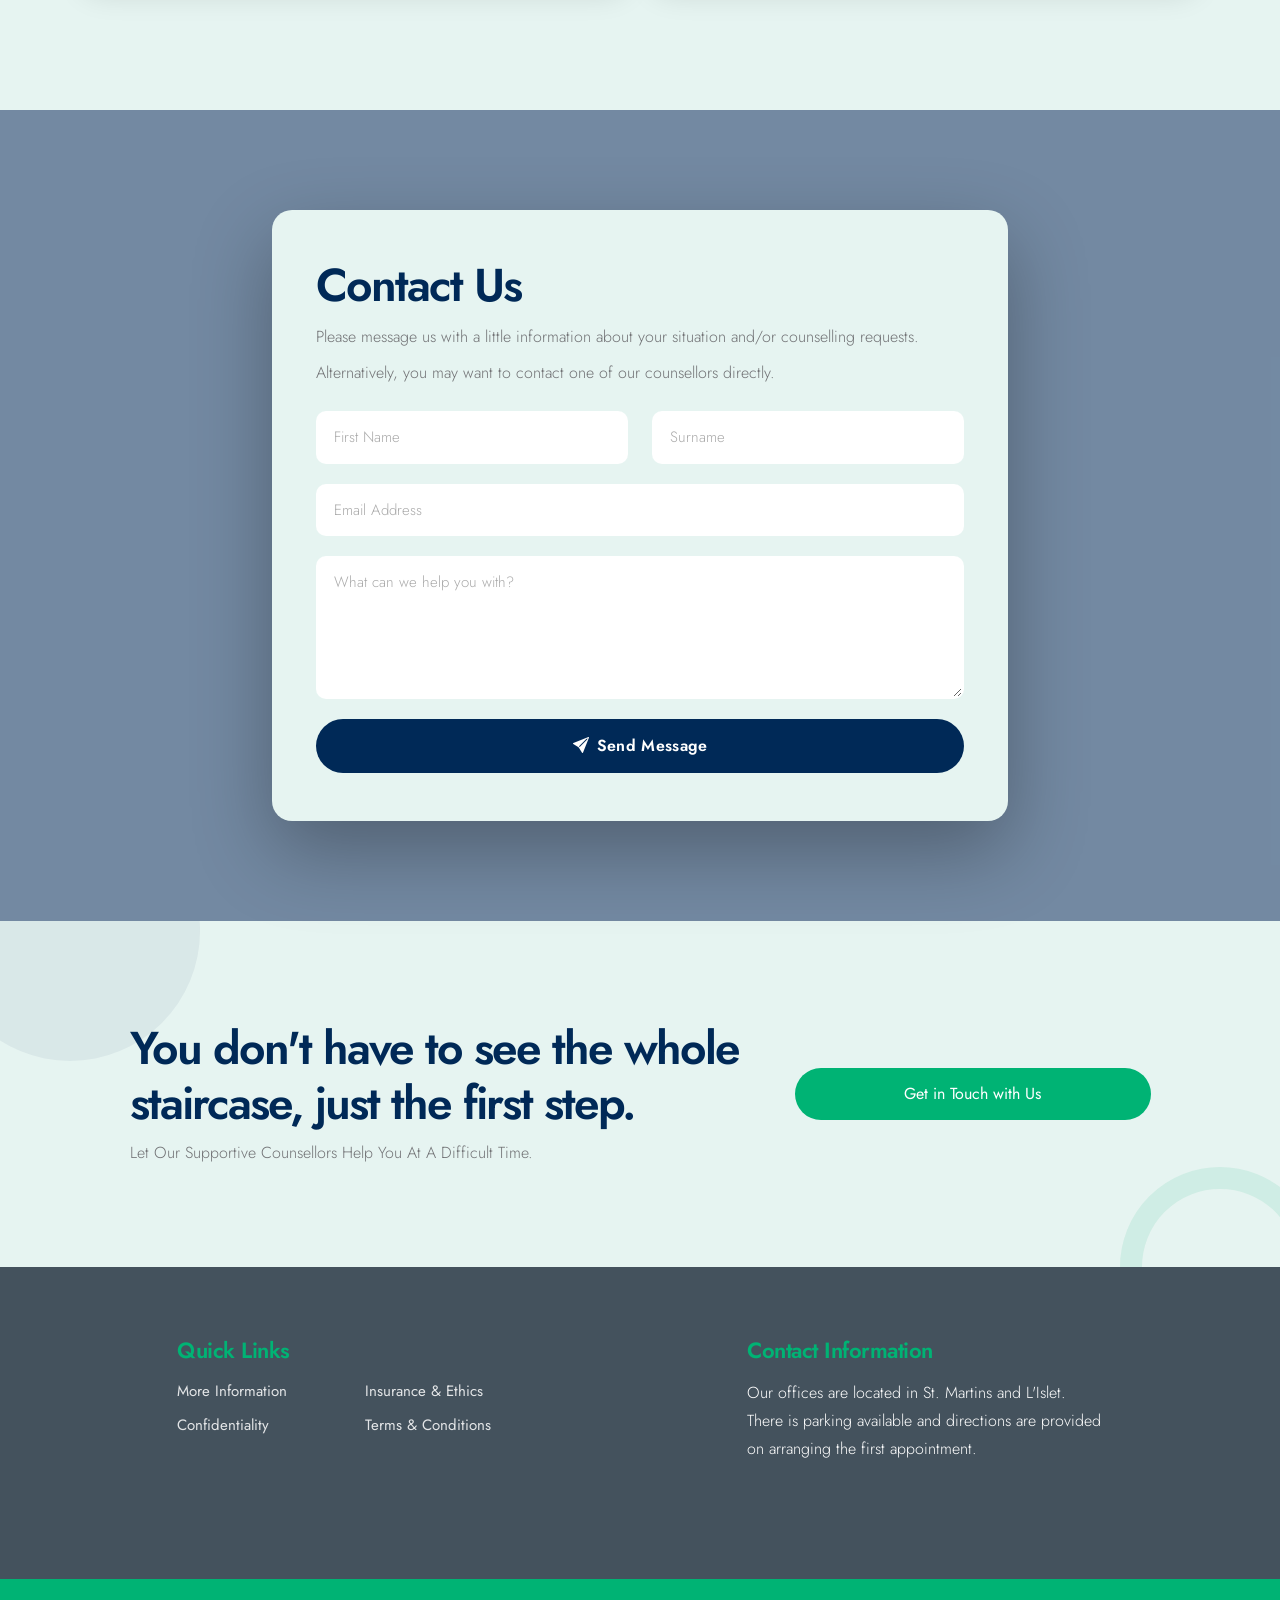
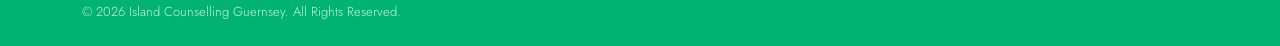
==== commit e66b83cc: "New with helen! no images" ====
--- a/index.html
+++ b/index.html
@@ -32,7 +32,7 @@
             <a class="navbar-brand" href="index.html">
                 <img src="images/logo1.png" class="nav-logo" alt="Island Counselling Guernsey Logo">
                 <span class="brand-text">
-                    &nbsp;&nbsp;Island Counselling<em class="hide-mobile"> Guernsey</em>
+                    Island Counselling<em class="hide-mobile"> Guernsey</em>
                     <small>Warm and professional counselling and psychotherapy</small>
                 </span>
             </a>
@@ -63,6 +63,7 @@
                             <li><a class="dropdown-item" href="Beatrice Pentland.html">Beatrice Pentland</a></li>
                             <li><a class="dropdown-item" href="Victoria Gregg.html">Victoria Gregg</a></li>
                             <li><a class="dropdown-item" href="Eleanor Pentland.html">Eleanor Pentland</a></li>
+                            <li><a class="dropdown-item" href="Helen Macleod.html">Helen Macleod</a></li>
                         </ul>
                     </li>
                     <li class="nav-item ms-lg-3">
@@ -86,7 +87,7 @@
 
                     <!-- Slide 1 -->
                     <div class="carousel-item">
-                        <img src="images/gys8.jpg" class="carousel-bg-image"
+                        <img src="images/IMG_0195.jpg" class="carousel-bg-image"
                              alt="Therapeutic waves from a Guernsey cliff">
                         <div class="carousel-overlay"></div>
                         <div class="carousel-center-caption">
@@ -119,9 +120,9 @@
                         <div class="carousel-overlay"></div>
                         <div class="carousel-center-caption">
                             <div class="caption-inner">
-                                <h1>Affordable</h1>
+                                <h1>Reliable</h1>
                                 <div class="caption-divider"></div>
-                                <p class="caption-sub">And Reliable</p>
+                                <p class="caption-sub">And Affordable</p>
                             </div>
                         </div>
                     </div>
@@ -300,7 +301,7 @@
                 <div class="row justify-content-center">
 
                     <!-- Beatrice Pentland -->
-                    <div class="col-lg-4 col-md-6 col-12 mb-4 animate-on-scroll" style="--delay: 0.1s">
+                    <div class="col-xxl-3 col-lg-6 col-md-6 col-12 mb-4 animate-on-scroll" style="--delay: 0.1s">
                         <div class="team-card">
                             <div class="team-card-img-wrap">
                                 <img src="Beatrice Pentland_files/bea.jpeg"
@@ -332,7 +333,7 @@
                     </div>
 
                     <!-- Victoria Gregg -->
-                    <div class="col-lg-4 col-md-6 col-12 mb-4 animate-on-scroll" style="--delay: 0.2s">
+                    <div class="col-xxl-3 col-lg-6 col-md-6 col-12 mb-4 animate-on-scroll" style="--delay: 0.2s">
                         <div class="team-card">
                             <div class="team-card-img-wrap">
                                 <img src="images/VictoriaGregg.jpg"
@@ -364,7 +365,7 @@
                     </div>
 
                     <!-- Eleanor -->
-                    <div class="col-lg-4 col-md-6 col-12 mb-4 animate-on-scroll" style="--delay: 0.3s">
+                    <div class="col-xxl-3 col-lg-6 col-md-6 col-12 mb-4 animate-on-scroll" style="--delay: 0.3s">
                         <div class="team-card">
                             <div class="team-card-img-wrap">
                                 <img src="images/EleanorPentland.jpeg"
@@ -392,6 +393,40 @@
                                 </div>
                             </div>
                             <a href="Eleanor Pentland.html" class="team-card-btn">About Eleanor</a>
+                        </div>
+                    </div>
+
+                    <!-- Helen Macleod -->
+                    <div class="col-xxl-3 col-lg-6 col-md-6 col-12 mb-4 animate-on-scroll" style="--delay: 0.4s">
+                        <div class="team-card">
+                            <div class="team-card-img-wrap">
+                                <img src="images/HelenMacleod.jpg"
+                                     class="team-card-image"
+                                     alt="Helen Macleod - Counsellor">
+                            </div>
+                            <div class="team-card-body">
+                                <h5 class="mb-2">Helen Macleod</h5>
+                                <p>CBT therapist and counsellor for adults, with 25+ years' experience in addiction and mental health.</p>
+
+                                <div class="contact-detail">
+                                    <i class="bi bi-telephone-fill"></i>
+                                    <div>
+                                        <strong>Phone</strong>
+                                        <!-- TODO: replace placeholder phone number -->
+                                        <a href="tel:07XXXXXXXXX">Coming soon</a>
+                                    </div>
+                                </div>
+
+                                <div class="contact-detail">
+                                    <i class="bi bi-envelope-fill"></i>
+                                    <div>
+                                        <strong>Email</strong>
+                                        <!-- TODO: replace placeholder email address -->
+                                        <a href="mailto:helen@EMAIL-TBC.com">Coming Soon</a>
+                                    </div>
+                                </div>
+                            </div>
+                            <a href="Helen Macleod.html" class="team-card-btn">About Helen</a>
                         </div>
                     </div>
 
--- a/style.css
+++ b/style.css
@@ -157,6 +157,7 @@
 .brand-text {
     display: inline-block;
     vertical-align: middle;
+    margin-left: 10px; /* gap from logo; keeps title + green subtext left-aligned */
 }
 
 .brand-text small {
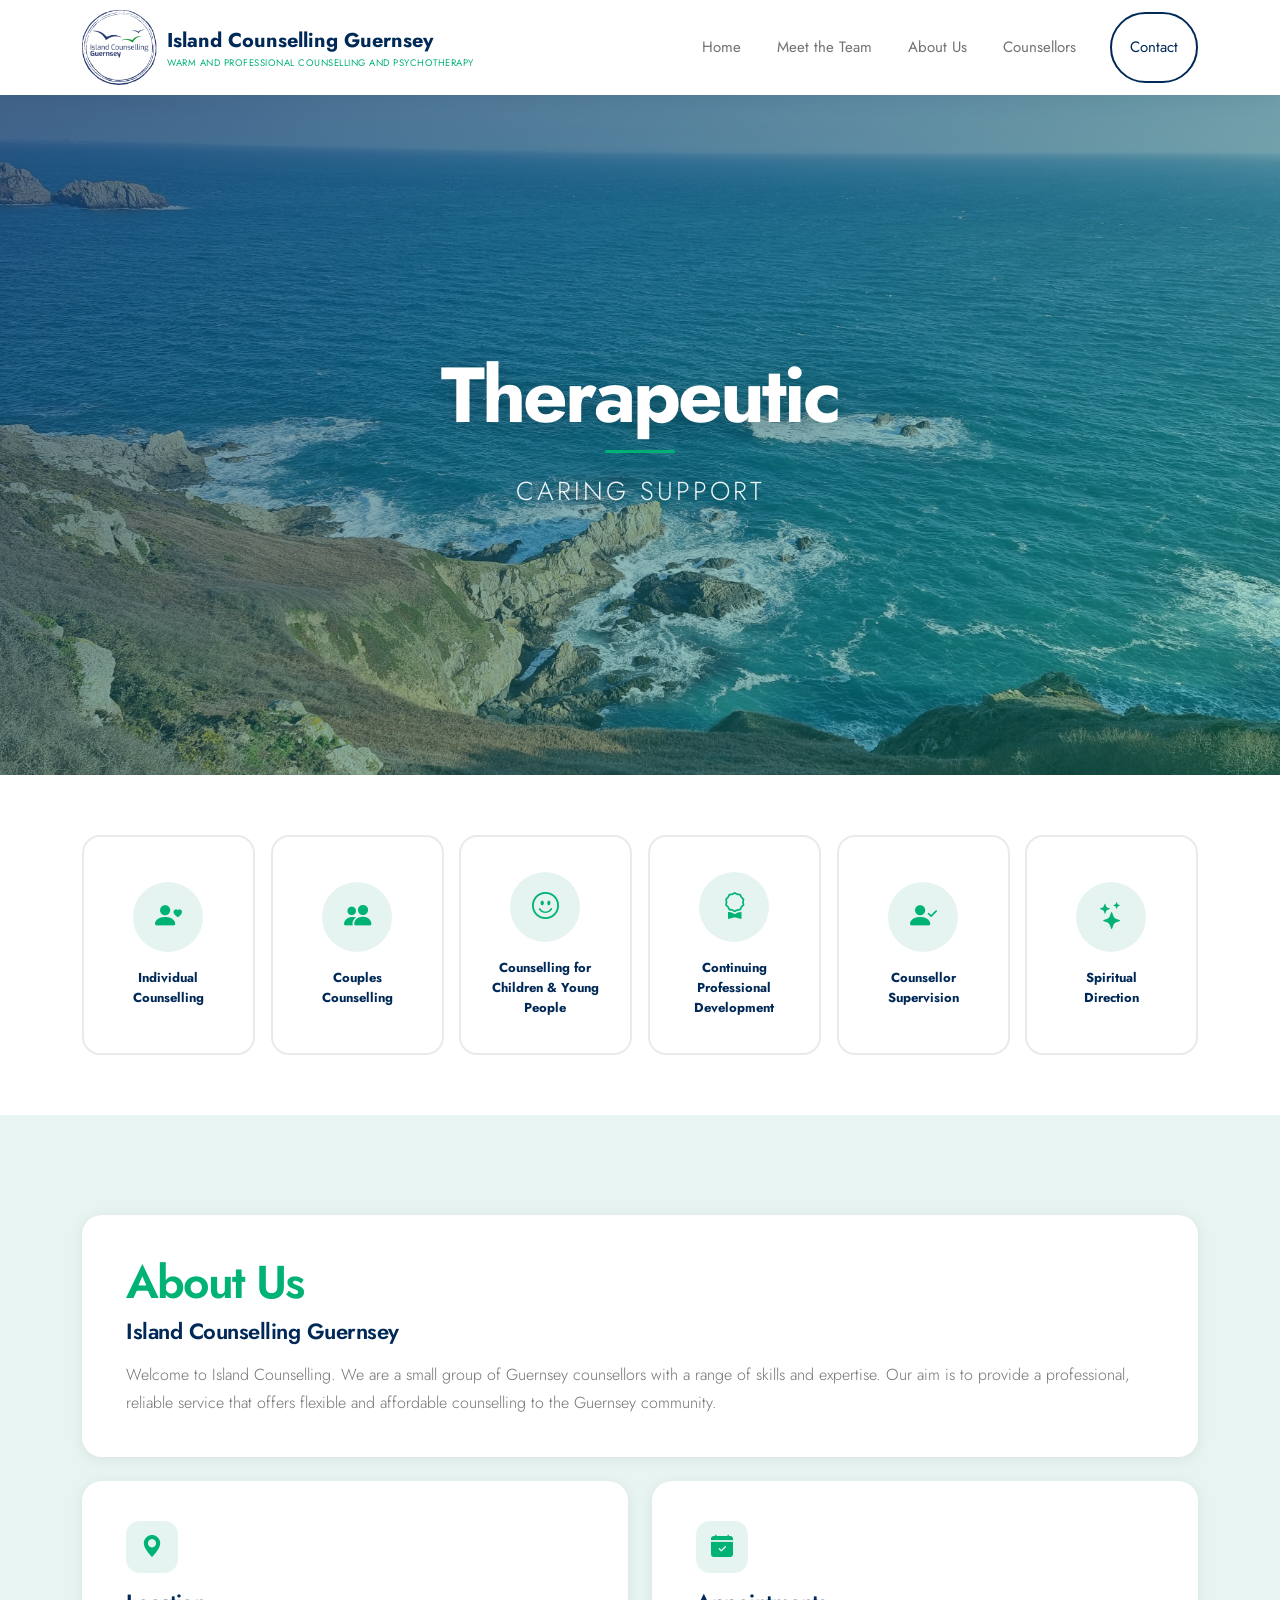
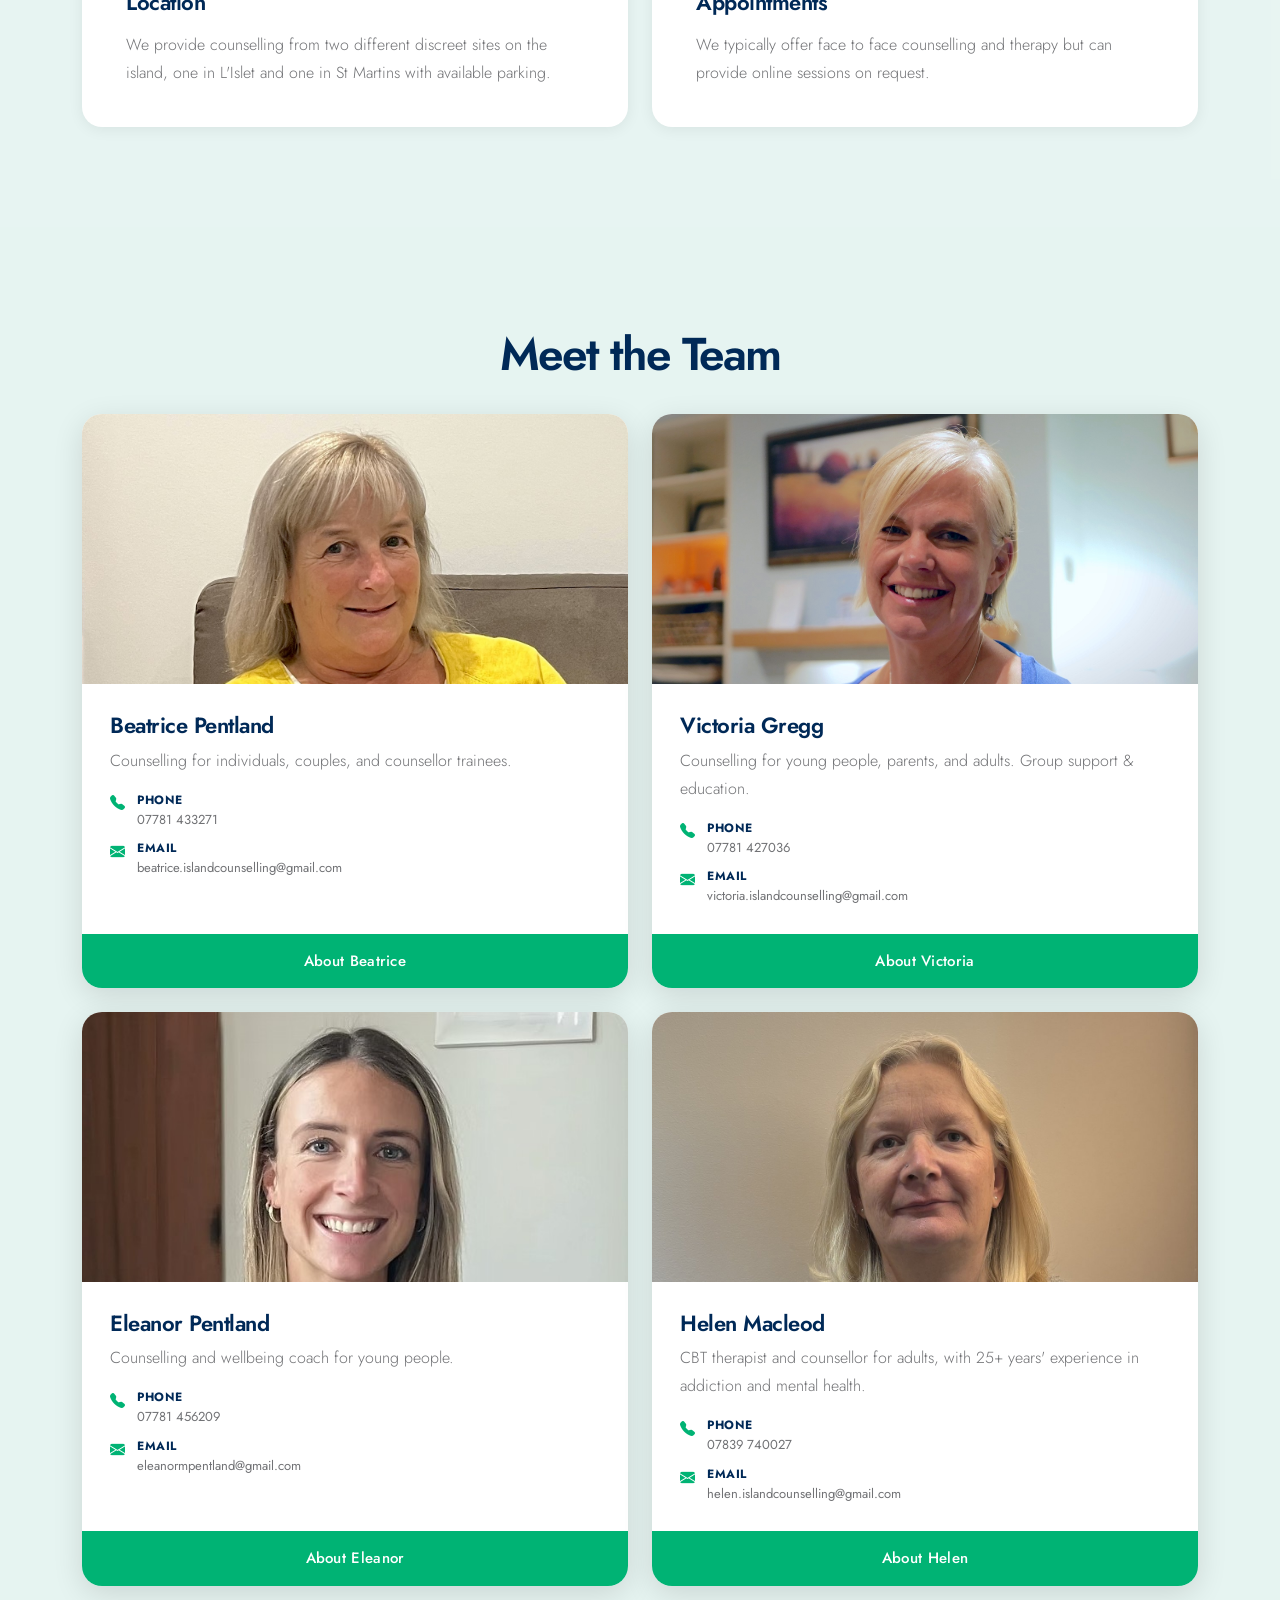
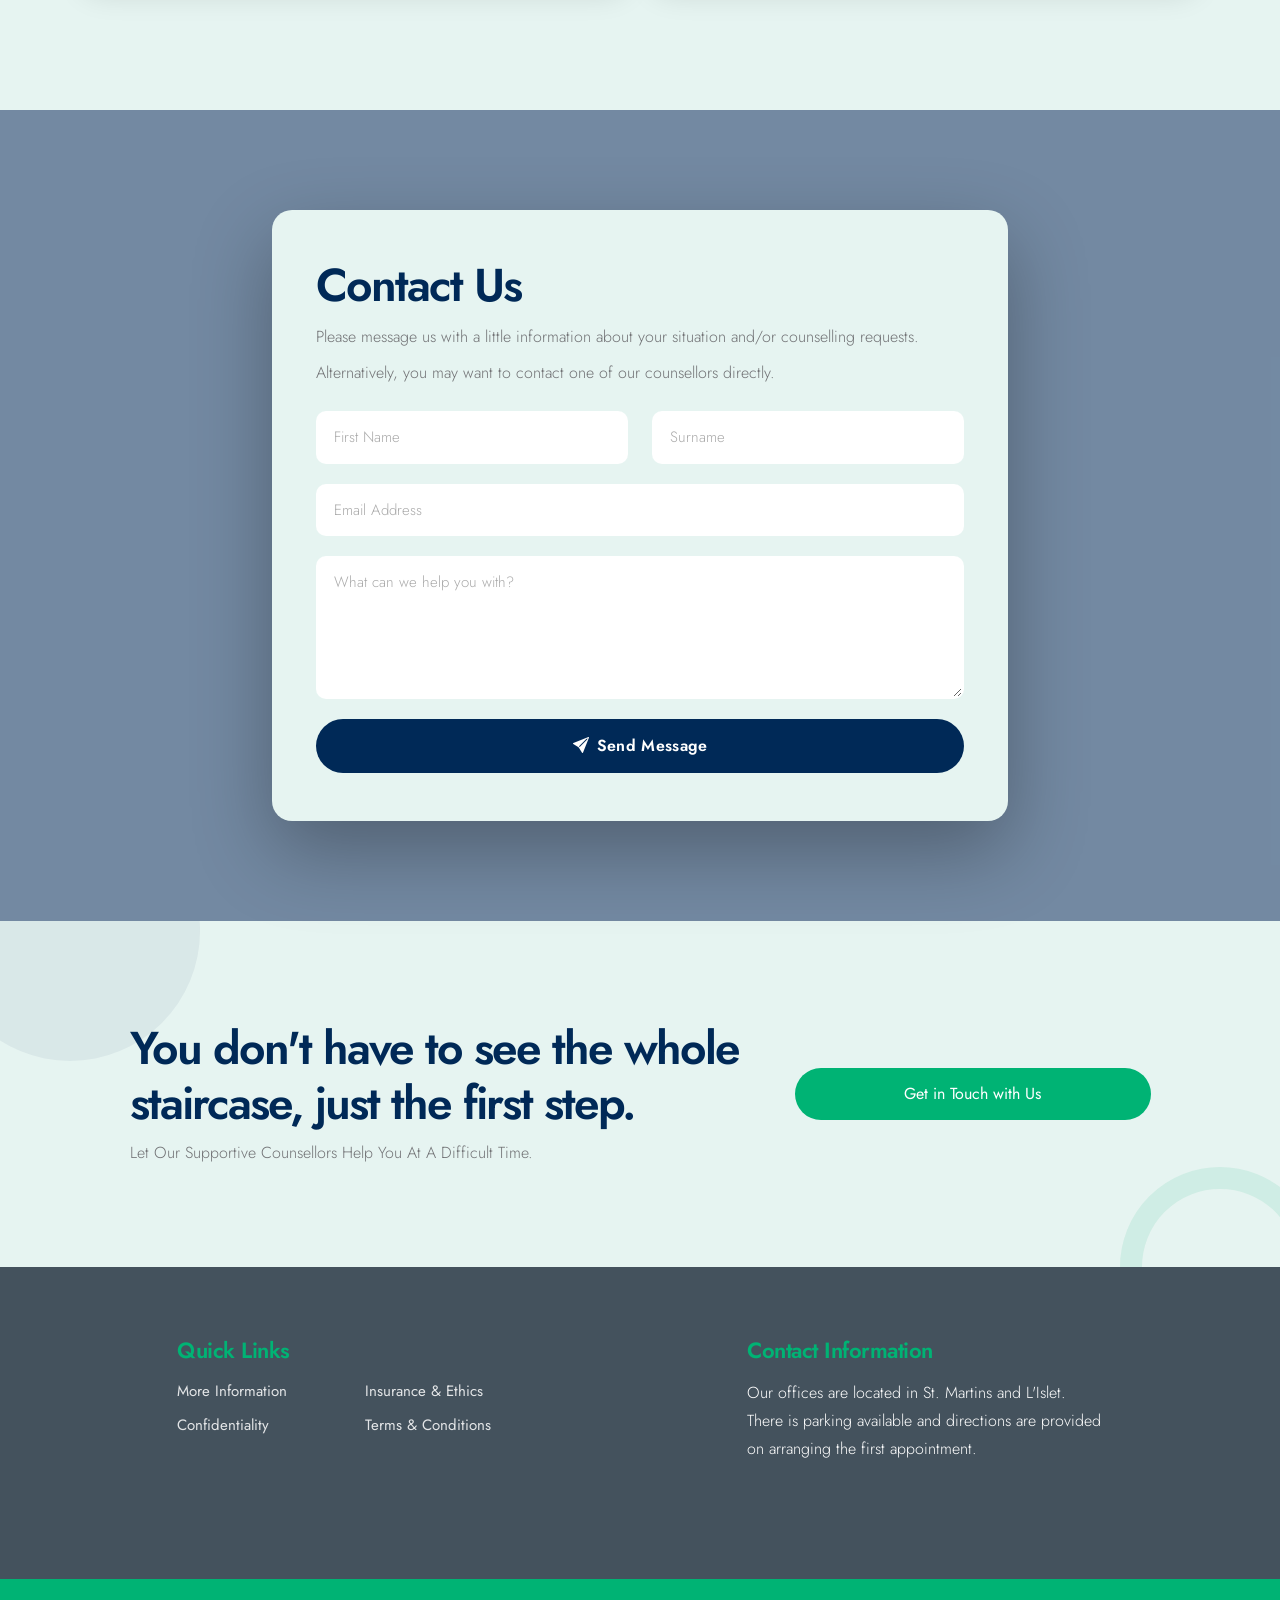
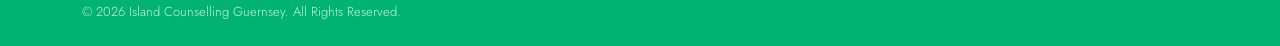
==== commit 4aa6187d: "Add Helen Macleod's phone and email Co-Authored-By: Claude Opus 5.5 <noreply@anthropic.com> Claude-S" ====
--- a/index.html
+++ b/index.html
@@ -412,8 +412,7 @@
                                     <i class="bi bi-telephone-fill"></i>
                                     <div>
                                         <strong>Phone</strong>
-                                        <!-- TODO: replace placeholder phone number -->
-                                        <a href="tel:07XXXXXXXXX">Coming soon</a>
+                                        <a href="tel:07839740027">07839 740027</a>
                                     </div>
                                 </div>
 
@@ -421,8 +420,7 @@
                                     <i class="bi bi-envelope-fill"></i>
                                     <div>
                                         <strong>Email</strong>
-                                        <!-- TODO: replace placeholder email address -->
-                                        <a href="mailto:helen@EMAIL-TBC.com">Coming Soon</a>
+                                        <a href="mailto:helen.islandcounselling@gmail.com">helen.islandcounselling@gmail.com</a>
                                     </div>
                                 </div>
                             </div>
